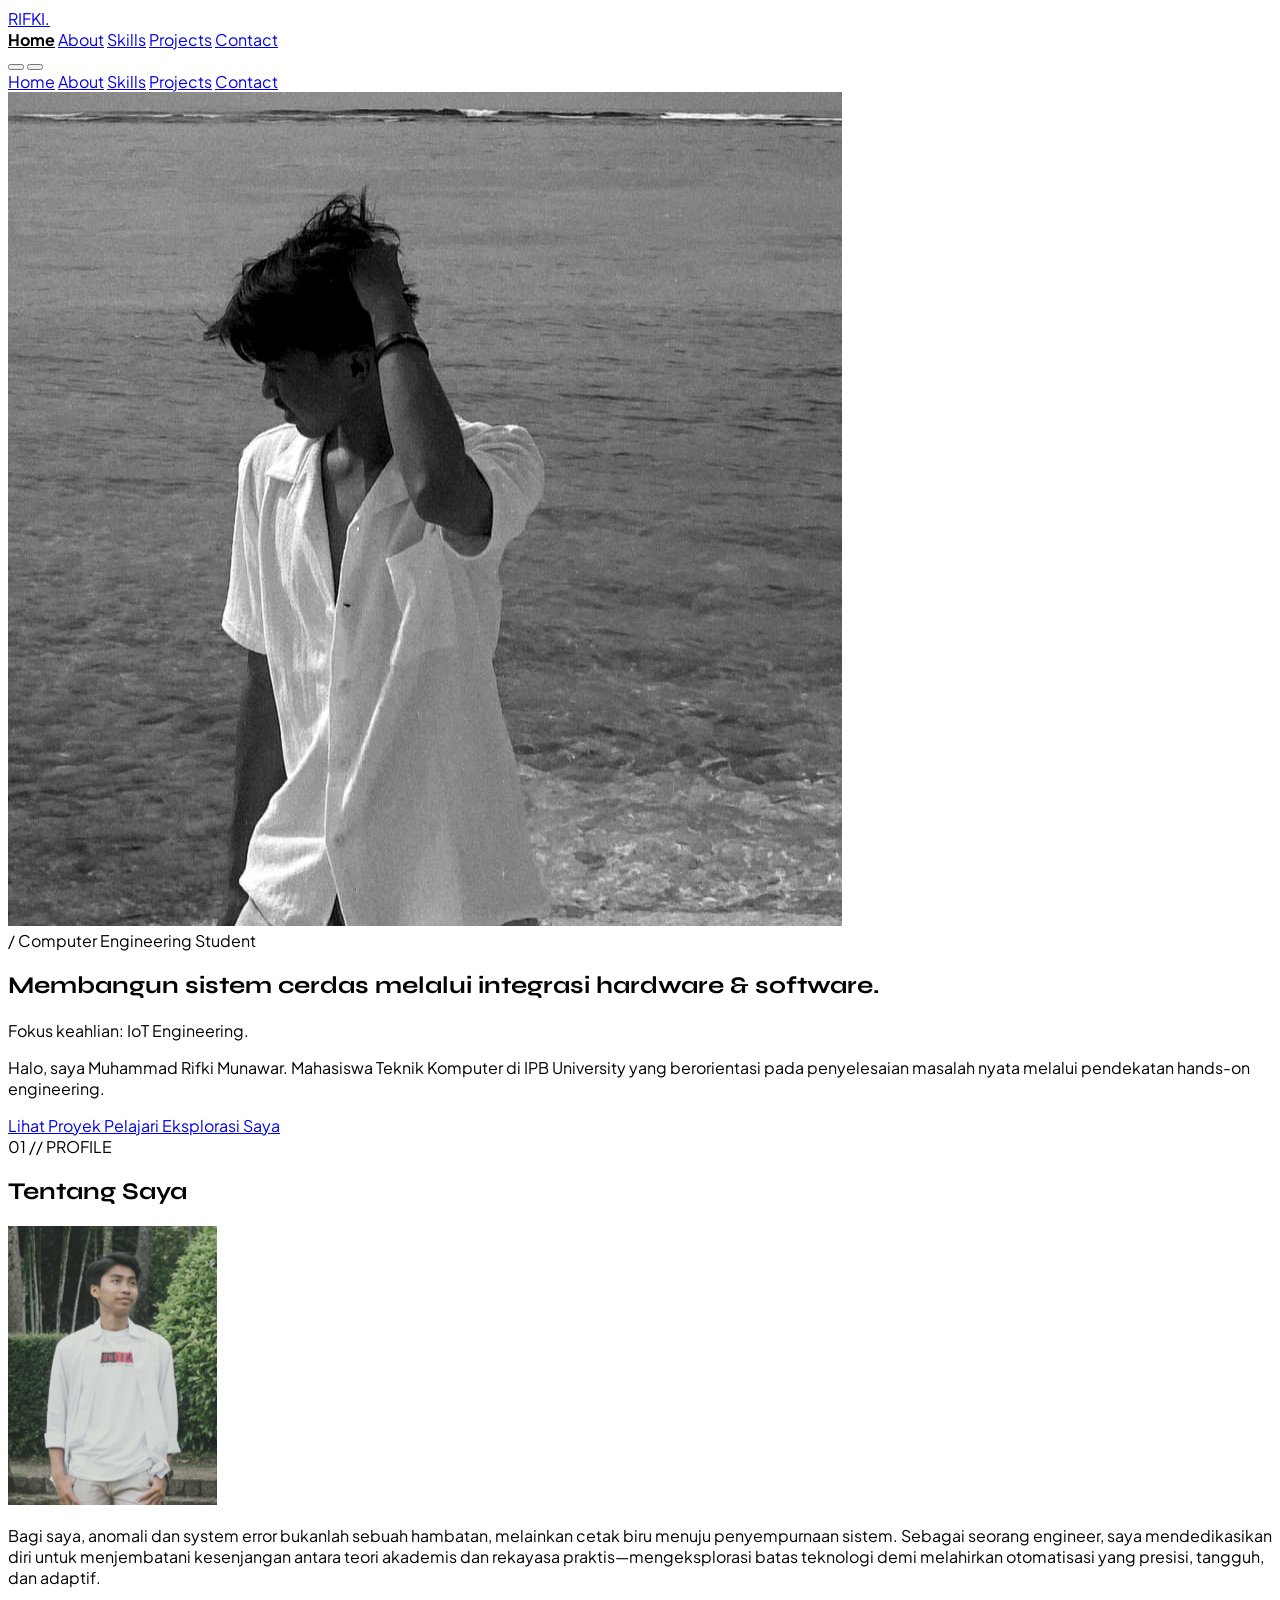
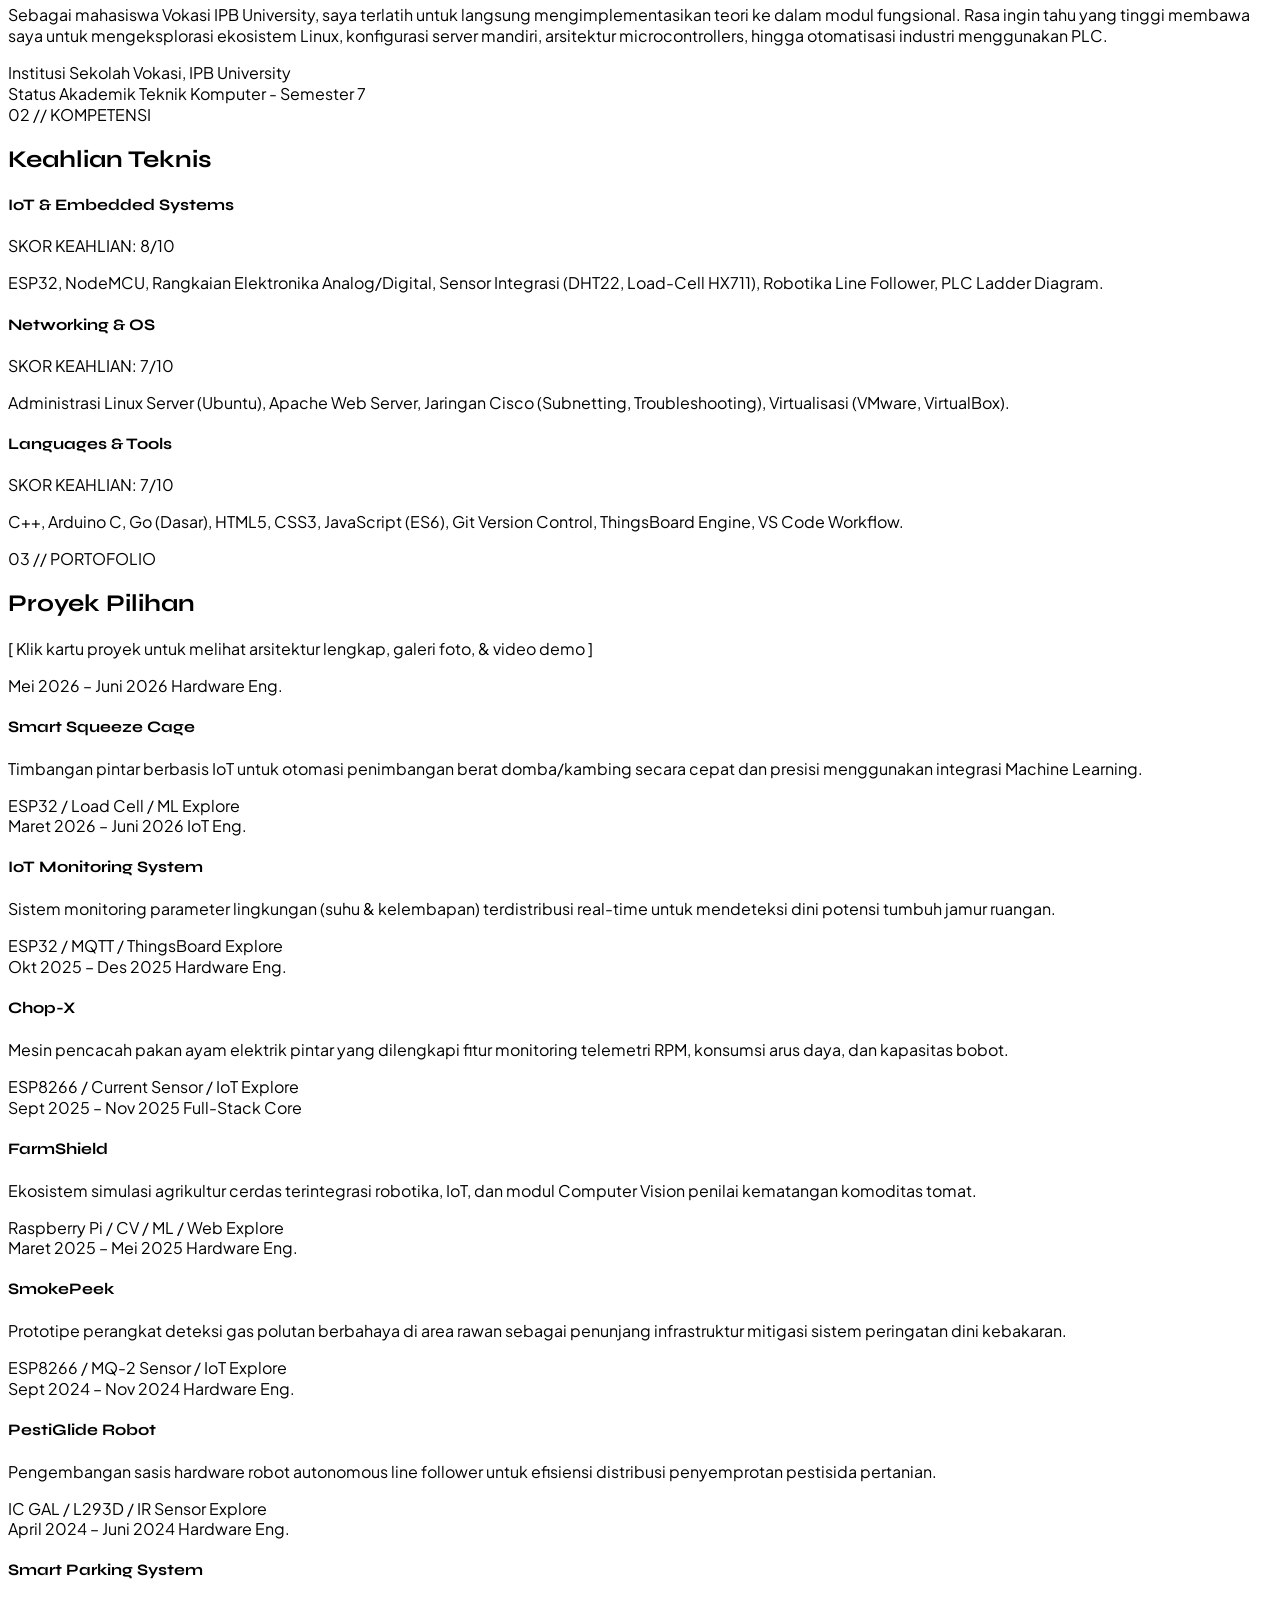
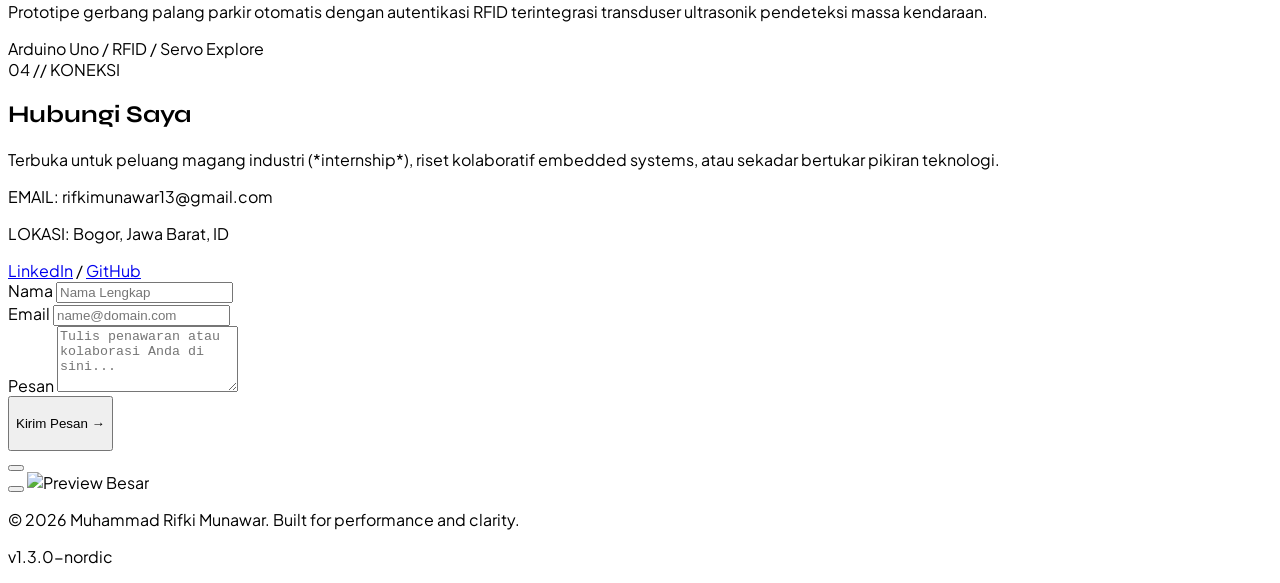
==== index.html @ bdd8b271 "index.html" ====
<!DOCTYPE html>
<html lang="id" class="scroll-smooth">
<head>
    <meta charset="UTF-8">
    <meta name="viewport" content="width=device-width, initial-scale=1.0">
    
    <title>Muhammad Rifki Munawar | Computer Engineering Portfolio</title>
    <meta name="description" content="Portofolio minimalis Muhammad Rifki Munawar, mahasiswa Teknik Komputer IPB University. Berfokus pada IoT, Embedded Systems, dan Software Engineering.">
    <meta name="keywords" content="Muhammad Rifki Munawar, Teknik Komputer, IPB University, IoT Engineer, Embedded Systems, Portofolio Minimalis">
    <meta name="author" content="Muhammad Rifki Munawar">

    <link rel="icon" type="image/png" href="data:image/svg+xml,<svg xmlns=%22http://www.w3.org/2000/svg%22 viewBox=%220 0 100 100%22><text y=%22.9em%22 font-size=%2290%22>⚡</text></svg>">

    <link rel="preconnect" href="https://fonts.googleapis.com">
    <link rel="preconnect" href="https://fonts.gstatic.com" crossorigin>
    <link href="https://fonts.googleapis.com/css2?family=Plus+Jakarta+Sans:wght@300;400;500;600;700&family=Syne:wght@700;800&display=swap" rel="stylesheet">
    <script src="https://unpkg.com/lucide@latest"></script>

    <script src="https://cdn.tailwindcss.com"></script>
    <script>
        tailwind.config = {
            darkMode: 'class',
            theme: {
                extend: {
                    fontFamily: {
                        sans: ['Plus Jakarta Sans', 'sans-serif'],
                        display: ['Syne', 'sans-serif'],
                    }
                }
            }
        }
    </script>
    
    <link rel="stylesheet" href="style.css">
</head>
<body class="bg-[#fcfbfa] text-zinc-900 dark:bg-[#09090b] dark:text-zinc-50 font-sans antialiased selection:bg-zinc-200 dark:selection:bg-zinc-800 transition-colors duration-500">

    <div id="scroll-progress" class="fixed top-0 left-0 h-[3px] bg-zinc-900 dark:bg-zinc-100 z-50 transition-all duration-100" style="width: 0%;"></div>

    <header id="main-nav" class="sticky top-0 w-full z-40 transition-all duration-300 border-b border-transparent">
        <div class="max-w-6xl mx-auto px-6 h-24 flex items-center justify-between">
            <a href="#home" class="font-display text-base font-extrabold tracking-tight text-zinc-900 dark:text-white">
                RIFKI<span class="text-zinc-400 dark:text-zinc-600">.</span>
            </a>

            <nav class="hidden md:flex items-center space-x-10" aria-label="Desktop Navigation">
                <a href="#home" class="nav-link text-[11px] font-medium tracking-[0.2em] uppercase opacity-50 hover:opacity-100 transition-opacity">Home</a>
                <a href="#about" class="nav-link text-[11px] font-medium tracking-[0.2em] uppercase opacity-50 hover:opacity-100 transition-opacity">About</a>
                <a href="#skills" class="nav-link text-[11px] font-medium tracking-[0.2em] uppercase opacity-50 hover:opacity-100 transition-opacity">Skills</a>
                <a href="#projects" class="nav-link text-[11px] font-medium tracking-[0.2em] uppercase opacity-50 hover:opacity-100 transition-opacity">Projects</a>
                <a href="#contact" class="nav-link text-[11px] font-medium tracking-[0.2em] uppercase opacity-50 hover:opacity-100 transition-opacity">Contact</a>
            </nav>

            <div class="flex items-center space-x-4">
                <button id="theme-toggle" class="p-2.5 rounded-full border border-zinc-200 dark:border-zinc-800 bg-white/50 dark:bg-zinc-900/50 text-zinc-500 hover:text-zinc-900 dark:text-zinc-400 dark:hover:text-white transition-colors" aria-label="Toggle theme mode">
                    <i data-lucide="sun" class="w-4 h-4 hidden dark:block"></i>
                    <i data-lucide="moon" class="w-4 h-4 block dark:hidden"></i>
                </button>
                <button id="menu-btn" class="p-2 md:hidden text-zinc-900 dark:text-white" aria-label="Open Mobile Menu">
                    <i data-lucide="menu" class="w-5 h-5 block" id="menu-icon"></i>
                    <i data-lucide="x" class="w-5 h-5 hidden" id="close-icon"></i>
                </button>
            </div>
        </div>

        <div id="mobile-menu" class="fixed inset-x-0 top-24 bg-[#fcfbfa]/98 dark:bg-[#09090b]/98 backdrop-blur-md hidden border-b border-zinc-200 dark:border-zinc-900 p-8 flex flex-col space-y-4 shadow-xl md:hidden opacity-0 -translate-y-4 transition-all duration-300">
            <a href="#home" class="mobile-nav-link text-xs font-semibold tracking-widest uppercase py-2 border-b border-zinc-100 dark:border-zinc-900">Home</a>
            <a href="#about" class="mobile-nav-link text-xs font-semibold tracking-widest uppercase py-2 border-b border-zinc-100 dark:border-zinc-900">About</a>
            <a href="#skills" class="mobile-nav-link text-xs font-semibold tracking-widest uppercase py-2 border-b border-zinc-100 dark:border-zinc-900">Skills</a>
            <a href="#projects" class="mobile-nav-link text-xs font-semibold tracking-widest uppercase py-2 border-b border-zinc-100 dark:border-zinc-900">Projects</a>
            <a href="#contact" class="mobile-nav-link text-xs font-semibold tracking-widest uppercase py-2">Contact</a>
        </div>
    </header>

    <section id="home" class="relative min-h-screen flex items-center max-w-full overflow-hidden bg-zinc-900">
        
        <div class="absolute inset-0 z-0">
            <img src="images/profile-1.jpeg" alt="Muhammad Rifki Munawar Background" class="w-full h-full object-cover object-center filter grayscale contrast-115">
            <div class="absolute inset-0 bg-gradient-to-b from-black/60 via-zinc-950/80 to-[#fcfbfa] dark:to-[#09090b]"></div>
        </div>

        <div class="max-w-6xl mx-auto w-full px-6 py-24 relative z-10 grid grid-cols-1 lg:grid-cols-12 gap-8 items-center">
            <div class="lg:col-span-8 space-y-8 text-white">
                <span class="text-[10px] font-semibold tracking-[0.3em] text-zinc-400 uppercase block">/ Computer Engineering Student</span>
                
                <h1 class="text-4xl sm:text-6xl font-display font-extrabold tracking-tight text-white leading-[1.05]">
                    Membangun sistem cerdas melalui integrasi <span class="font-light italic text-zinc-300">hardware</span> & <span class="font-light italic text-zinc-300">software</span>.
                </h1>

                <div class="inline-flex items-center gap-2 bg-white/10 border border-white/10 px-4 py-2 rounded-full text-xs font-medium text-zinc-300 backdrop-blur-sm">
                    <span class="w-2 h-2 rounded-full bg-emerald-400 animate-pulse"></span>
                    Fokus keahlian: <span id="typing-text" class="font-bold text-white ml-1">Embedded Systems & IoT</span>
                </div>

                <p class="text-zinc-300 max-w-xl text-sm sm:text-base leading-relaxed font-light">
                    Halo, saya <span class="font-semibold text-white">Muhammad Rifki Munawar</span>. Mahasiswa Teknik Komputer di IPB University yang berorientasi pada penyelesaian masalah nyata melalui pendekatan <span class="italic">hands-on engineering</span>.
                </p>

                <div class="flex flex-wrap items-center gap-6 pt-4">
                    <a href="#projects" class="group flex items-center gap-3 text-xs font-bold tracking-widest uppercase bg-white text-zinc-950 px-6 py-4 rounded-xl hover:bg-zinc-200 transition-all shadow-lg">
                        Lihat Proyek
                        <i data-lucide="arrow-up-right" class="w-4 h-4 transition-transform group-hover:translate-x-0.5 group-hover:-translate-y-0.5"></i>
                    </a>
                    <a href="#about" class="text-xs font-bold tracking-widest uppercase border-b border-white/30 pb-1 hover:border-white text-zinc-300 hover:text-white transition-colors">
                        Pelajari Eksplorasi Saya
                    </a>
                </div>
            </div>
        </div>
    </section>

    <section id="about" class="py-32 max-w-6xl mx-auto px-6 border-t border-zinc-200/60 dark:border-zinc-900">
        <div class="grid grid-cols-1 lg:grid-cols-12 gap-12 items-center">
            
            <div class="lg:col-span-5 space-y-6 fade-in">
                <div>
                    <span class="text-[10px] font-mono tracking-[0.3em] text-zinc-400 dark:text-zinc-500 block mb-3">01 // PROFILE</span>
                    <h2 class="text-3xl font-display font-bold tracking-tight text-zinc-900 dark:text-white">Tentang Saya</h2>
                </div>
                
                <div class="w-full h-[380px] rounded-2xl overflow-hidden border border-zinc-200 dark:border-zinc-800 bg-zinc-50 dark:bg-zinc-900 shadow-sm group">
                    <img src="images/profile.png" alt="Muhammad Rifki Munawar - Foto Jelas" class="w-full h-full object-cover object-top contrast-105 transition-all duration-700 ease-out">
            </div>
            
            <div class="lg:col-span-7 flex flex-col space-y-6 text-sm sm:text-base font-light text-zinc-600 dark:text-zinc-400 leading-relaxed fade-in">
                <p>
                    Bagi saya, anomali dan system error bukanlah sebuah hambatan, melainkan cetak biru menuju penyempurnaan sistem. Sebagai seorang engineer, saya mendedikasikan diri untuk menjembatani kesenjangan antara teori akademis dan rekayasa praktis—mengeksplorasi batas teknologi demi melahirkan otomatisasi yang presisi, tangguh, dan adaptif.
                </p>
                <p>
                    Sebagai mahasiswa Vokasi IPB University, saya terlatih untuk langsung mengimplementasikan teori ke dalam modul fungsional. Rasa ingin tahu yang tinggi membawa saya untuk mengeksplorasi ekosistem Linux, konfigurasi server mandiri, arsitektur microcontrollers, hingga otomatisasi industri menggunakan PLC.
                </p>
                
                <div class="grid grid-cols-1 sm:grid-cols-2 gap-4 pt-6 border-t border-zinc-200 dark:border-zinc-900 font-normal">
                    <div class="p-4 rounded-xl bg-zinc-50 dark:bg-zinc-900/30 border border-zinc-200/40 dark:border-zinc-800/40">
                        <span class="block text-[10px] uppercase tracking-widest text-zinc-400 mb-1 font-mono">Institusi</span>
                        <span class="text-zinc-900 dark:text-zinc-100 text-xs sm:text-sm font-semibold">Sekolah Vokasi, IPB University</span>
                    </div>
                    <div class="p-4 rounded-xl bg-zinc-50 dark:bg-zinc-900/30 border border-zinc-200/40 dark:border-zinc-800/40">
                        <span class="block text-[10px] uppercase tracking-widest text-zinc-400 mb-1 font-mono">Status Akademik</span>
                        <span class="text-zinc-900 dark:text-zinc-100 text-xs sm:text-sm font-semibold">Teknik Komputer - Semester 7</span>
                    </div>
                </div>
            </div>

        </div>
    </section>

    <section id="skills" class="py-32 max-w-6xl mx-auto px-6 border-t border-zinc-200/60 dark:border-zinc-900">
        <div class="mb-20 fade-in">
            <span class="text-[10px] font-mono tracking-[0.3em] text-zinc-400 dark:text-zinc-500 block mb-3">02 // KOMPETENSI</span>
            <h2 class="text-3xl font-display font-bold tracking-tight text-zinc-900 dark:text-white">Keahlian Teknis</h2>
        </div>

        <div class="grid grid-cols-1 md:grid-cols-3 gap-8 text-sm font-light fade-in">
            <div class="p-8 bg-zinc-50 dark:bg-zinc-900/20 border border-zinc-200/80 dark:border-zinc-900 rounded-2xl relative group hover:border-zinc-900 dark:hover:border-zinc-100 transition-colors duration-300">
                <div class="w-8 h-8 rounded-lg bg-zinc-900 dark:bg-white text-white dark:text-zinc-950 flex items-center justify-center mb-6 shadow-sm">
                    <i data-lucide="cpu" class="w-4 h-4"></i>
                </div>
                <h4 class="font-bold text-zinc-900 dark:text-white text-sm uppercase tracking-wider mb-3">IoT & Embedded Systems</h4>
                <div class="text-[10px] font-mono text-zinc-400 mb-4">SKOR KEAHLIAN: 8/10</div>
                <p class="text-zinc-500 dark:text-zinc-400 text-xs leading-relaxed">ESP32, NodeMCU, Rangkaian Elektronika Analog/Digital, Sensor Integrasi (DHT22, Load-Cell HX711), Robotika Line Follower, PLC Ladder Diagram.</p>
            </div>
            <div class="p-8 bg-zinc-50 dark:bg-zinc-900/20 border border-zinc-200/80 dark:border-zinc-900 rounded-2xl relative group hover:border-zinc-900 dark:hover:border-zinc-100 transition-colors duration-300">
                <div class="w-8 h-8 rounded-lg bg-zinc-900 dark:bg-white text-white dark:text-zinc-950 flex items-center justify-center mb-6 shadow-sm">
                    <i data-lucide="network" class="w-4 h-4"></i>
                </div>
                <h4 class="font-bold text-zinc-900 dark:text-white text-sm uppercase tracking-wider mb-3">Networking & OS</h4>
                <div class="text-[10px] font-mono text-zinc-400 mb-4">SKOR KEAHLIAN: 7/10</div>
                <p class="text-zinc-500 dark:text-zinc-400 text-xs leading-relaxed">Administrasi Linux Server (Ubuntu), Apache Web Server, Jaringan Cisco (Subnetting, Troubleshooting), Virtualisasi (VMware, VirtualBox).</p>
            </div>
            <div class="p-8 bg-zinc-50 dark:bg-zinc-900/20 border border-zinc-200/80 dark:border-zinc-900 rounded-2xl relative group hover:border-zinc-900 dark:hover:border-zinc-100 transition-colors duration-300">
                <div class="w-8 h-8 rounded-lg bg-zinc-900 dark:bg-white text-white dark:text-zinc-950 flex items-center justify-center mb-6 shadow-sm">
                    <i data-lucide="code-2" class="w-4 h-4"></i>
                </div>
                <h4 class="font-bold text-zinc-900 dark:text-white text-sm uppercase tracking-wider mb-3">Languages & Tools</h4>
                <div class="text-[10px] font-mono text-zinc-400 mb-4">SKOR KEAHLIAN: 7/10</div>
                <p class="text-zinc-500 dark:text-zinc-400 text-xs leading-relaxed">C++, Arduino C, Go (Dasar), HTML5, CSS3, JavaScript (ES6), Git Version Control, ThingsBoard Engine, VS Code Workflow.</p>
            </div>
        </div>
    </section>

    <section id="projects" class="py-32 max-w-6xl mx-auto px-6 border-t border-zinc-200/60 dark:border-zinc-900">
        <div class="flex flex-col md:flex-row md:items-end justify-between mb-16 fade-in gap-4">
            <div>
                <span class="text-[10px] font-mono tracking-[0.3em] text-zinc-400 dark:text-zinc-500 block mb-3">03 // PORTOFOLIO</span>
                <h2 class="text-3xl font-display font-bold tracking-tight text-zinc-900 dark:text-white">Proyek Pilihan</h2>
            </div>
            <p class="text-xs text-zinc-400 font-mono max-w-xs md:text-right">[ Klik kartu proyek untuk melihat arsitektur lengkap, galeri foto, & video demo ]</p>
        </div>

        <div class="grid grid-cols-1 md:grid-cols-2 lg:grid-cols-3 gap-6">
            
            <div class="project-card border border-zinc-200/80 dark:border-zinc-900 p-7 bg-white dark:bg-zinc-900/20 cursor-pointer rounded-2xl transition-all duration-300 flex flex-col justify-between h-80 fade-in" 
                 data-project="smart-squeeze">
                <div>
                    <div class="flex items-center justify-between text-[10px] font-mono text-zinc-400 tracking-wider">
                        <span>Mei 2026 – Juni 2026</span>
                        <span class="bg-zinc-100 dark:bg-zinc-800 text-zinc-600 dark:text-zinc-300 px-2 py-0.5 rounded">Hardware Eng.</span>
                    </div>
                    <h4 class="text-xl font-display font-bold text-zinc-900 dark:text-white mt-4 group-hover:text-zinc-500">Smart Squeeze Cage</h4>
                    <p class="text-xs font-light text-zinc-500 dark:text-zinc-400 mt-3 line-clamp-3 leading-relaxed">
                        Timbangan pintar berbasis IoT untuk otomasi penimbangan berat domba/kambing secara cepat dan presisi menggunakan integrasi Machine Learning.
                    </p>
                </div>
                <div class="flex items-center justify-between pt-4 border-t border-zinc-100 dark:border-zinc-900 text-[11px]">
                    <span class="text-zinc-400 font-mono truncate mr-2">ESP32 / Load Cell / ML</span>
                    <span class="text-zinc-900 dark:text-white font-bold inline-flex items-center gap-1 flex-shrink-0">Explore <i data-lucide="arrow-right" class="w-3 h-3"></i></span>
                </div>
            </div>

            <div class="project-card border border-zinc-200/80 dark:border-zinc-900 p-7 bg-white dark:bg-zinc-900/20 cursor-pointer rounded-2xl transition-all duration-300 flex flex-col justify-between h-80 fade-in" 
                 data-project="iot-monitoring">
                <div>
                    <div class="flex items-center justify-between text-[10px] font-mono text-zinc-400 tracking-wider">
                        <span>Maret 2026 – Juni 2026</span>
                        <span class="bg-zinc-100 dark:bg-zinc-800 text-zinc-600 dark:text-zinc-300 px-2 py-0.5 rounded">IoT Eng.</span>
                    </div>
                    <h4 class="text-xl font-display font-bold text-zinc-900 dark:text-white mt-4">IoT Monitoring System</h4>
                    <p class="text-xs font-light text-zinc-500 dark:text-zinc-400 mt-3 line-clamp-3 leading-relaxed">
                        Sistem monitoring parameter lingkungan (suhu & kelembapan) terdistribusi real-time untuk mendeteksi dini potensi tumbuh jamur ruangan.
                    </p>
                </div>
                <div class="flex items-center justify-between pt-4 border-t border-zinc-100 dark:border-zinc-900 text-[11px]">
                    <span class="text-zinc-400 font-mono truncate mr-2">ESP32 / MQTT / ThingsBoard</span>
                    <span class="text-zinc-900 dark:text-white font-bold inline-flex items-center gap-1 flex-shrink-0">Explore <i data-lucide="arrow-right" class="w-3 h-3"></i></span>
                </div>
            </div>

            <div class="project-card border border-zinc-200/80 dark:border-zinc-900 p-7 bg-white dark:bg-zinc-900/20 cursor-pointer rounded-2xl transition-all duration-300 flex flex-col justify-between h-80 fade-in" 
                 data-project="chop-x">
                <div>
                    <div class="flex items-center justify-between text-[10px] font-mono text-zinc-400 tracking-wider">
                        <span>Okt 2025 – Des 2025</span>
                        <span class="bg-zinc-100 dark:bg-zinc-800 text-zinc-600 dark:text-zinc-300 px-2 py-0.5 rounded">Hardware Eng.</span>
                    </div>
                    <h4 class="text-xl font-display font-bold text-zinc-900 dark:text-white mt-4">Chop-X</h4>
                    <p class="text-xs font-light text-zinc-500 dark:text-zinc-400 mt-3 line-clamp-3 leading-relaxed">
                        Mesin pencacah pakan ayam elektrik pintar yang dilengkapi fitur monitoring telemetri RPM, konsumsi arus daya, dan kapasitas bobot.
                    </p>
                </div>
                <div class="flex items-center justify-between pt-4 border-t border-zinc-100 dark:border-zinc-900 text-[11px]">
                    <span class="text-zinc-400 font-mono truncate mr-2">ESP8266 / Current Sensor / IoT</span>
                    <span class="text-zinc-900 dark:text-white font-bold inline-flex items-center gap-1 flex-shrink-0">Explore <i data-lucide="arrow-right" class="w-3 h-3"></i></span>
                </div>
            </div>

            <div class="project-card border border-zinc-200/80 dark:border-zinc-900 p-7 bg-white dark:bg-zinc-900/20 cursor-pointer rounded-2xl transition-all duration-300 flex flex-col justify-between h-80 fade-in" 
                 data-project="farmshield">
                <div>
                    <div class="flex items-center justify-between text-[10px] font-mono text-zinc-400 tracking-wider">
                        <span>Sept 2025 – Nov 2025</span>
                        <span class="bg-zinc-100 dark:bg-zinc-800 text-zinc-600 dark:text-zinc-300 px-2 py-0.5 rounded">Full-Stack Core</span>
                    </div>
                    <h4 class="text-xl font-display font-bold text-zinc-900 dark:text-white mt-4">FarmShield</h4>
                    <p class="text-xs font-light text-zinc-500 dark:text-zinc-400 mt-3 line-clamp-3 leading-relaxed">
                        Ekosistem simulasi agrikultur cerdas terintegrasi robotika, IoT, dan modul Computer Vision penilai kematangan komoditas tomat.
                    </p>
                </div>
                <div class="flex items-center justify-between pt-4 border-t border-zinc-100 dark:border-zinc-900 text-[11px]">
                    <span class="text-zinc-400 font-mono truncate mr-2">Raspberry Pi / CV / ML / Web</span>
                    <span class="text-zinc-900 dark:text-white font-bold inline-flex items-center gap-1 flex-shrink-0">Explore <i data-lucide="arrow-right" class="w-3 h-3"></i></span>
                </div>
            </div>

            <div class="project-card border border-zinc-200/80 dark:border-zinc-900 p-7 bg-white dark:bg-zinc-900/20 cursor-pointer rounded-2xl transition-all duration-300 flex flex-col justify-between h-80 fade-in" 
                 data-project="smokepeek">
                <div>
                    <div class="flex items-center justify-between text-[10px] font-mono text-zinc-400 tracking-wider">
                        <span>Maret 2025 – Mei 2025</span>
                        <span class="bg-zinc-100 dark:bg-zinc-800 text-zinc-600 dark:text-zinc-300 px-2 py-0.5 rounded">Hardware Eng.</span>
                    </div>
                    <h4 class="text-xl font-display font-bold text-zinc-900 dark:text-white mt-4">SmokePeek</h4>
                    <p class="text-xs font-light text-zinc-500 dark:text-zinc-400 mt-3 line-clamp-3 leading-relaxed">
                        Prototipe perangkat deteksi gas polutan berbahaya di area rawan sebagai penunjang infrastruktur mitigasi sistem peringatan dini kebakaran.
                    </p>
                </div>
                <div class="flex items-center justify-between pt-4 border-t border-zinc-100 dark:border-zinc-900 text-[11px]">
                    <span class="text-zinc-400 font-mono truncate mr-2">ESP8266 / MQ-2 Sensor / IoT</span>
                    <span class="text-zinc-900 dark:text-white font-bold inline-flex items-center gap-1 flex-shrink-0">Explore <i data-lucide="arrow-right" class="w-3 h-3"></i></span>
                </div>
            </div>

            <div class="project-card border border-zinc-200/80 dark:border-zinc-900 p-7 bg-white dark:bg-zinc-900/20 cursor-pointer rounded-2xl transition-all duration-300 flex flex-col justify-between h-80 fade-in" 
                 data-project="pestiglide">
                <div>
                    <div class="flex items-center justify-between text-[10px] font-mono text-zinc-400 tracking-wider">
                        <span>Sept 2024 – Nov 2024</span>
                        <span class="bg-zinc-100 dark:bg-zinc-800 text-zinc-600 dark:text-zinc-300 px-2 py-0.5 rounded">Hardware Eng.</span>
                    </div>
                    <h4 class="text-xl font-display font-bold text-zinc-900 dark:text-white mt-4">PestiGlide Robot</h4>
                    <p class="text-xs font-light text-zinc-500 dark:text-zinc-400 mt-3 line-clamp-3 leading-relaxed">
                        Pengembangan sasis hardware robot autonomous line follower untuk efisiensi distribusi penyemprotan pestisida pertanian.
                    </p>
                </div>
                <div class="flex items-center justify-between pt-4 border-t border-zinc-100 dark:border-zinc-900 text-[11px]">
                    <span class="text-zinc-400 font-mono truncate mr-2">IC GAL / L293D / IR Sensor</span>
                    <span class="text-zinc-900 dark:text-white font-bold inline-flex items-center gap-1 flex-shrink-0">Explore <i data-lucide="arrow-right" class="w-3 h-3"></i></span>
                </div>
            </div>

            <div class="project-card border border-zinc-200/80 dark:border-zinc-900 p-7 bg-white dark:bg-zinc-900/20 cursor-pointer rounded-2xl transition-all duration-300 flex flex-col justify-between h-80 fade-in" 
                 data-project="smart-parking">
                <div>
                    <div class="flex items-center justify-between text-[10px] font-mono text-zinc-400 tracking-wider">
                        <span>April 2024 – Juni 2024</span>
                        <span class="bg-zinc-100 dark:bg-zinc-800 text-zinc-600 dark:text-zinc-300 px-2 py-0.5 rounded">Hardware Eng.</span>
                    </div>
                    <h4 class="text-xl font-display font-bold text-zinc-900 dark:text-white mt-4">Smart Parking System</h4>
                    <p class="text-xs font-light text-zinc-500 dark:text-zinc-400 mt-3 line-clamp-3 leading-relaxed">
                        Prototipe gerbang palang parkir otomatis dengan autentikasi RFID terintegrasi transduser ultrasonik pendeteksi massa kendaraan.
                    </p>
                </div>
                <div class="flex items-center justify-between pt-4 border-t border-zinc-100 dark:border-zinc-900 text-[11px]">
                    <span class="text-zinc-400 font-mono truncate mr-2">Arduino Uno / RFID / Servo</span>
                    <span class="text-zinc-900 dark:text-white font-bold inline-flex items-center gap-1 flex-shrink-0">Explore <i data-lucide="arrow-right" class="w-3 h-3"></i></span>
                </div>
            </div>

        </div>
    </section>

    <section id="contact" class="py-32 max-w-6xl mx-auto px-6 border-t border-zinc-200/60 dark:border-zinc-900">
        <div class="grid grid-cols-1 lg:grid-cols-12 gap-12">
            <div class="lg:col-span-5 space-y-6 fade-in">
                <span class="text-[10px] font-mono tracking-[0.3em] text-zinc-400 dark:text-zinc-500 block">04 // KONEKSI</span>
                <h2 class="text-3xl font-display font-bold tracking-tight text-zinc-900 dark:text-white">Hubungi Saya</h2>
                <p class="text-sm font-light text-zinc-500 dark:text-zinc-400 max-w-sm leading-relaxed">
                    Terbuka untuk peluang magang industri (*internship*), riset kolaboratif embedded systems, atau sekadar bertukar pikiran teknologi.
                </p>
                
                <div class="pt-4 space-y-3 text-xs font-mono text-zinc-600 dark:text-zinc-400">
                    <p class="flex items-center gap-2"><i data-lucide="mail" class="w-3.5 h-3.5"></i> EMAIL: <span class="text-zinc-900 dark:text-white font-sans font-medium ml-1">rifkimunawar13@gmail.com</span></p>
                    <p class="flex items-center gap-2"><i data-lucide="map-pin" class="w-3.5 h-3.5"></i> LOKASI: <span class="text-zinc-900 dark:text-white font-sans font-medium ml-1">Bogor, Jawa Barat, ID</span></p>
                </div>

                <div class="flex items-center space-x-6 pt-4">
                    <a href="#" class="text-zinc-400 hover:text-zinc-950 dark:hover:text-white text-xs uppercase tracking-widest font-mono font-bold">LinkedIn</a>
                    <span class="text-zinc-200 dark:text-zinc-800 font-light">/</span>
                    <a href="#" class="text-zinc-400 hover:text-zinc-950 dark:hover:text-white text-xs uppercase tracking-widest font-mono font-bold">GitHub</a>
                </div>
            </div>

            <div class="lg:col-span-7 bg-zinc-50 dark:bg-zinc-900/10 border border-zinc-200/80 dark:border-zinc-900 p-8 rounded-2xl fade-in">
                <form id="contact-form" class="space-y-6">
                    <div class="grid grid-cols-1 sm:grid-cols-2 gap-6">
                        <div class="space-y-2">
                            <label class="text-[10px] uppercase font-bold tracking-wider text-zinc-400 font-mono">Nama</label>
                            <input type="text" id="form-name" required placeholder="Nama Lengkap" class="w-full bg-white dark:bg-[#0d0d11] border border-zinc-200 dark:border-zinc-800 rounded-xl px-4 py-3.5 text-xs focus:outline-none focus:border-zinc-900 dark:focus:border-zinc-100 text-zinc-900 dark:text-white transition-colors">
                        </div>
                        <div class="space-y-2">
                            <label class="text-[10px] uppercase font-bold tracking-wider text-zinc-400 font-mono">Email</label>
                            <input type="email" id="form-email" required placeholder="name@domain.com" class="w-full bg-white dark:bg-[#0d0d11] border border-zinc-200 dark:border-zinc-800 rounded-xl px-4 py-3.5 text-xs focus:outline-none focus:border-zinc-900 dark:focus:border-zinc-100 text-zinc-900 dark:text-white transition-colors">
                        </div>
                    </div>
                    <div class="space-y-2">
                        <label class="text-[10px] uppercase font-bold tracking-wider text-zinc-400 font-mono">Pesan</label>
                        <textarea id="form-message" rows="4" required placeholder="Tulis penawaran atau kolaborasi Anda di sini..." class="w-full bg-white dark:bg-[#0d0d11] border border-zinc-200 dark:border-zinc-800 rounded-xl px-4 py-3.5 text-xs focus:outline-none focus:border-zinc-900 dark:focus:border-zinc-100 text-zinc-900 dark:text-white resize-none transition-colors"></textarea>
                    </div>
                    <button type="submit" class="w-full bg-zinc-900 dark:bg-white hover:bg-zinc-800 dark:hover:bg-zinc-100 text-white dark:text-zinc-950 font-bold tracking-widest text-xs uppercase py-4.5 rounded-xl transition-colors shadow-md">
                        Kirim Pesan &rarr;
                    </button>
                </form>
            </div>
        </div>
    </section>

<div id="project-modal" class="fixed inset-0 z-50 bg-zinc-950/60 backdrop-blur-md hidden items-center justify-center p-4 opacity-0 transition-all duration-300" role="dialog" aria-modal="true">
        <div class="bg-white dark:bg-[#0e0e12] border border-zinc-200/80 dark:border-zinc-800 max-w-4xl w-full max-h-[90vh] overflow-y-auto rounded-2xl shadow-2xl p-6 sm:p-10 relative transform scale-95 transition-all duration-300" id="modal-content">
            
            <button id="close-modal" class="absolute top-5 right-5 p-2 rounded-full bg-zinc-100 dark:bg-zinc-800 text-zinc-400 hover:text-zinc-900 dark:hover:text-white transition-colors" aria-label="Close modal">
                <i data-lucide="x" class="w-4 h-4"></i>
            </button>

            <div id="modal-body" class="space-y-8">
                </div>
        </div>
    </div>
    <div id="lightbox" class="fixed inset-0 z-50 bg-black/98 hidden items-center justify-center p-4 opacity-0 transition-all duration-300 cursor-zoom-out" role="dialog" aria-modal="true">
        <button id="close-lightbox" class="absolute top-6 right-6 text-white/70 hover:text-white p-2" aria-label="Close preview">
            <i data-lucide="x" class="w-6 h-6"></i>
        </button>
        <img id="lightbox-img" src="" alt="Preview Besar" class="max-w-full max-h-[88vh] object-contain rounded-lg transform scale-95 transition-all duration-300">
    </div>

    <footer class="border-t border-zinc-200 dark:border-zinc-900 bg-white dark:bg-[#07070a] py-14 text-xs font-light tracking-wide text-zinc-400 text-center">
        <div class="max-w-6xl mx-auto px-6 flex flex-col sm:flex-row items-center justify-between gap-4">
            <p>&copy; 2026 Muhammad Rifki Munawar. Built for performance and clarity.</p>
            <p class="font-mono text-[10px] bg-zinc-100 dark:bg-zinc-900 text-zinc-500 px-2 py-1 rounded">v1.3.0-nordic</p>
        </div>
    </footer>

    <script src="script.js"></script>
</body>
</html>
---- style.css ----
/* ==========================================================================
   NORDIC NEO-BRUTALISME PREMIUM STYLING SPECIFICATION 
   ========================================================================== */

:root {
    --nav-blur-bg: rgba(252, 251, 250, 0.85);
}

.dark {
    --nav-blur-bg: rgba(9, 9, 11, 0.85);
}

/* Glassmorphism tipis pada Navigasi */
.nav-scrolled {
    background-color: var(--nav-blur-bg);
    border-color: rgba(228, 228, 231, 0.6);
    backdrop-filter: blur(12px);
    -webkit-backdrop-filter: blur(12px);
    padding-top: 0.25rem;
    padding-bottom: 0.25rem;
}
.dark .nav-scrolled {
    border-color: rgba(39, 39, 42, 0.6);
}

/* Transisi seimbang antar section */
#home {
    background-attachment: fixed; /* Membuat efek parallax halus saat di-scroll */
}

#about {
    position: relative;
    z-index: 20; /* Memastikan section About menutup background foto di atasnya dengan sempurna */
}

/* Nav Link Tracking State */
.nav-link.active-section {
    opacity: 1 !important;
    font-weight: 700;
    color: #000;
}
.dark .nav-link.active-section {
    color: #fff;
}

/* Premium Fine Entry Animations */
.fade-in {
    opacity: 0;
    transform: translateY(20px);
    transition: opacity 0.8s cubic-bezier(0.16, 1, 0.3, 1), transform 0.8s cubic-bezier(0.16, 1, 0.3, 1);
    will-change: transform, opacity;
}
.fade-in.visible {
    opacity: 1;
    transform: translateY(0);
}

/* Efek Hover Angkat Kartu (Premium Card Physics) */
.project-card {
    will-change: transform, box-shadow;
}
.project-card:hover {
    transform: translateY(-4px);
    box-shadow: 0 12px 30px -10px rgba(0, 0, 0, 0.04);
    border-color: #18181b;
}
.dark .project-card:hover {
    box-shadow: 0 12px 30px -10px rgba(0, 0, 0, 0.5);
    border-color: #f4f4f5;
}

/* Custom Minimalist Gallery Grids di Modal */
.modal-gallery-grid img {
    transition: transform 0.4s cubic-bezier(0.16, 1, 0.3, 1), filter 0.3s ease;
}
.modal-gallery-grid img:hover {
    transform: scale(1.03);
}

/* Scrollbar minimalis ala Web Agensi Eropa */
::-webkit-scrollbar {
    width: 6px;
}
::-webkit-scrollbar-track {
    background: transparent;
}
::-webkit-scrollbar-thumb {
    background: #e4e4e7;
    border-radius: 99px;
}
.dark ::-webkit-scrollbar-thumb {
    background: #27272a;
}
::-webkit-scrollbar-thumb:hover {
    background: #a1a1aa;
}

/* Padding tombol kirim form */
.py-4\.5 {
    padding-top: 1.125rem;
    padding-bottom: 1.125rem;
}

/* Custom Typography Reset & Core Adjustments */
body {
    font-family: 'Plus Jakarta Sans', sans-serif;
}

h1, h2, h3, h4 {
    font-family: 'Syne', sans-serif;
}

/* Mempertahankan efek hitam putih pekat khusus background home */
.contrast-115 {
    filter: grayscale(1) contrast(1.15) !important;
}
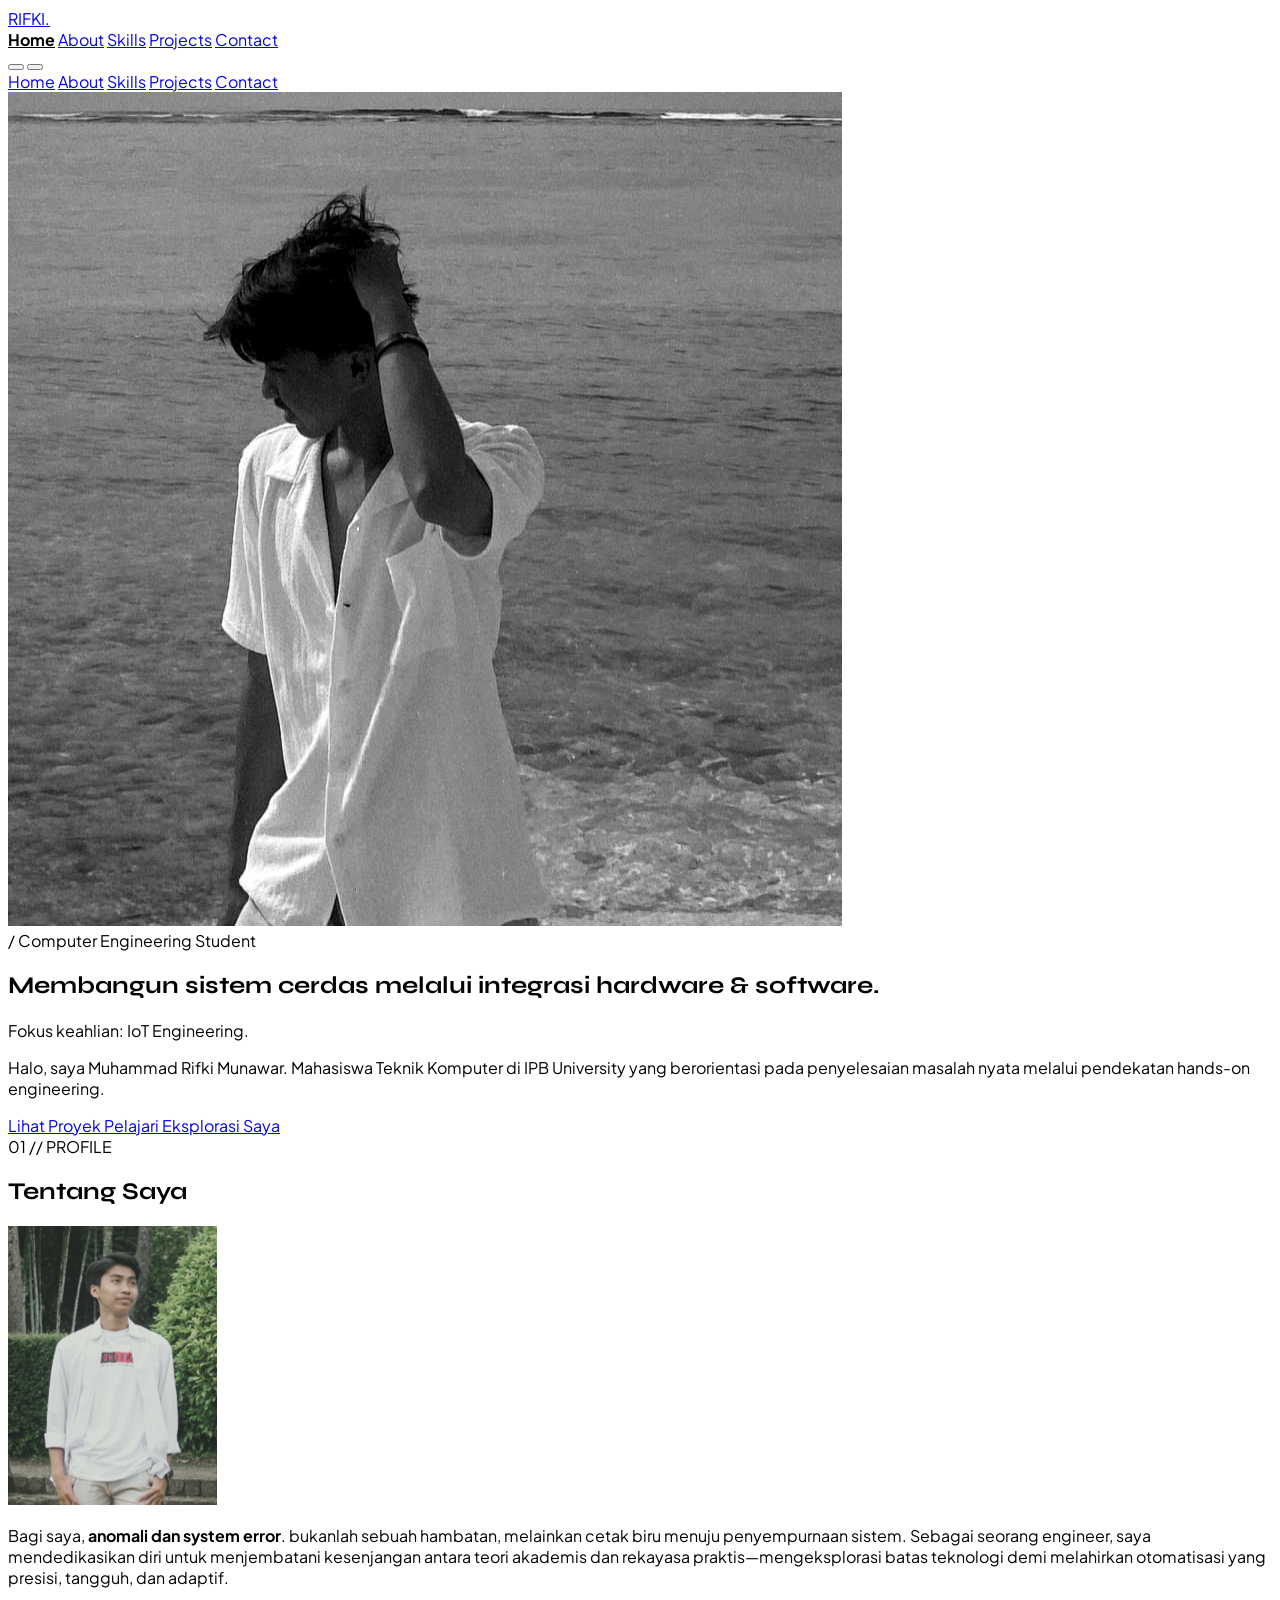
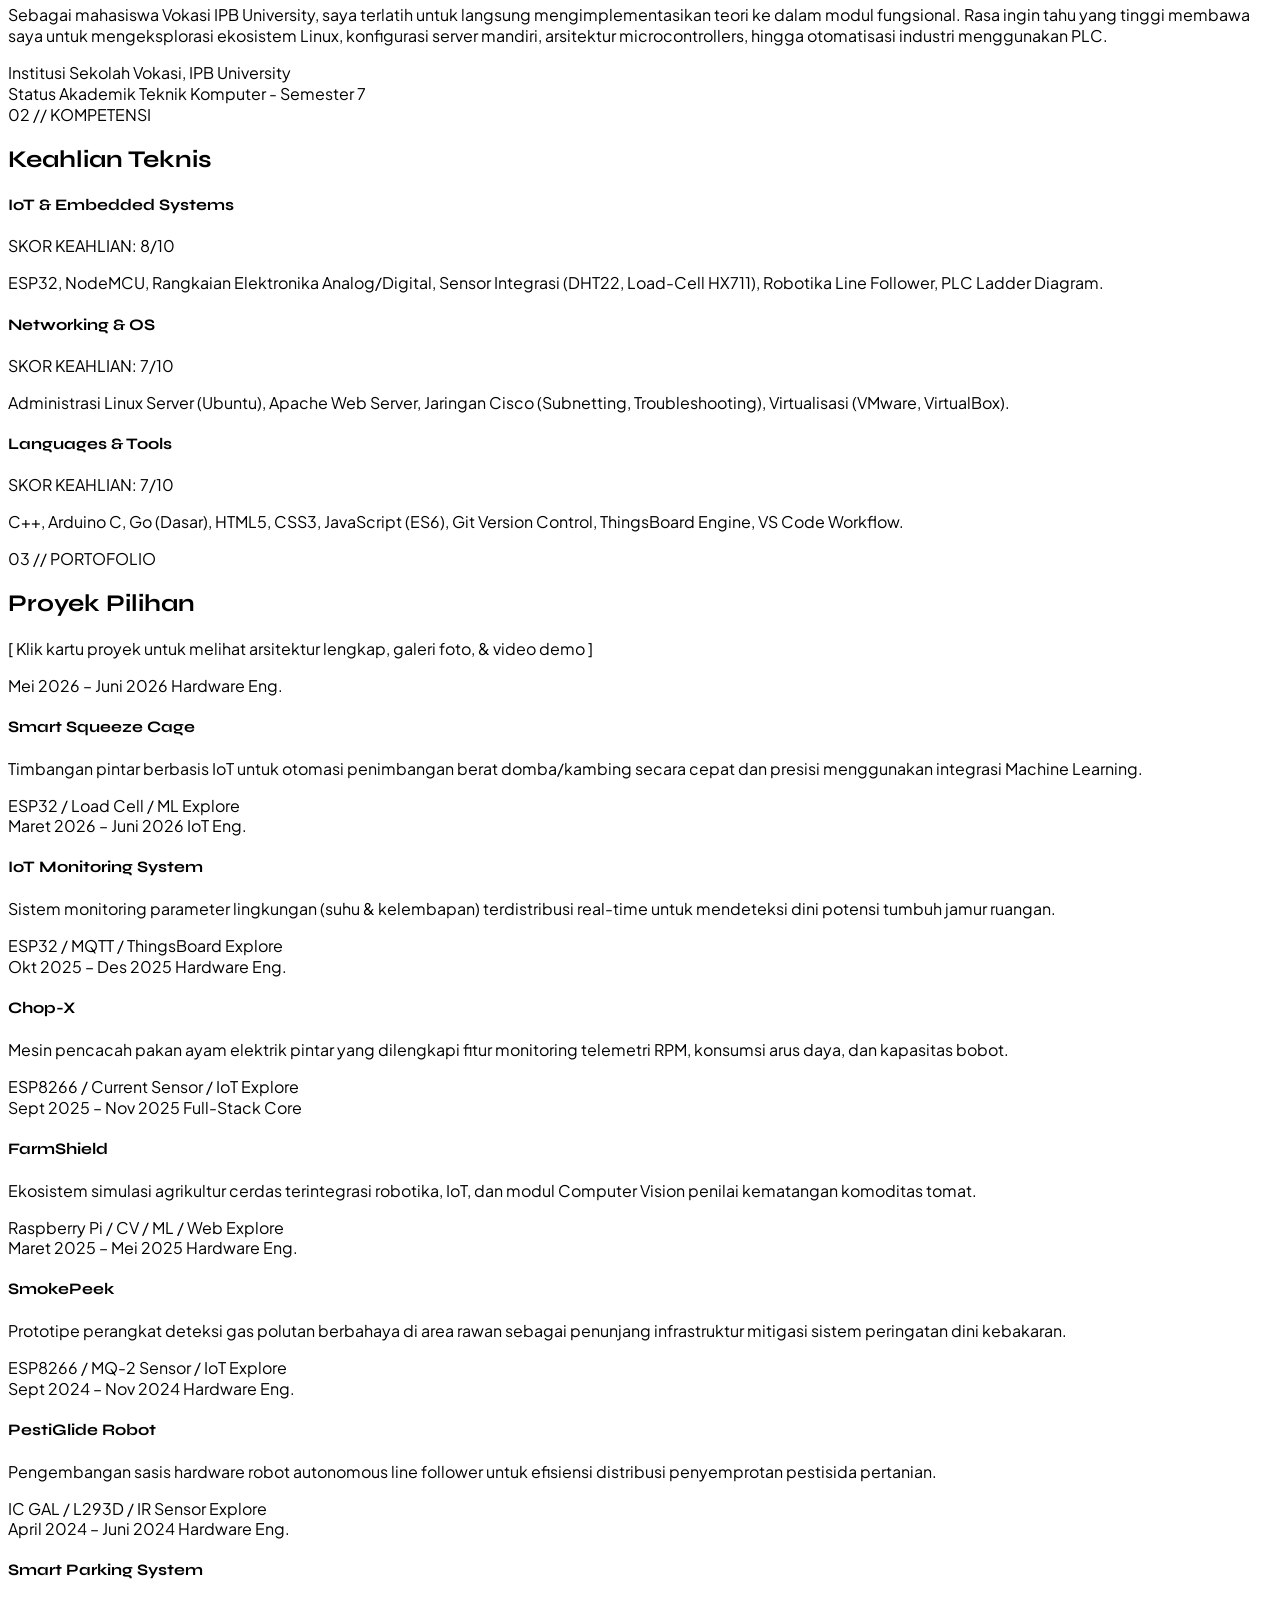
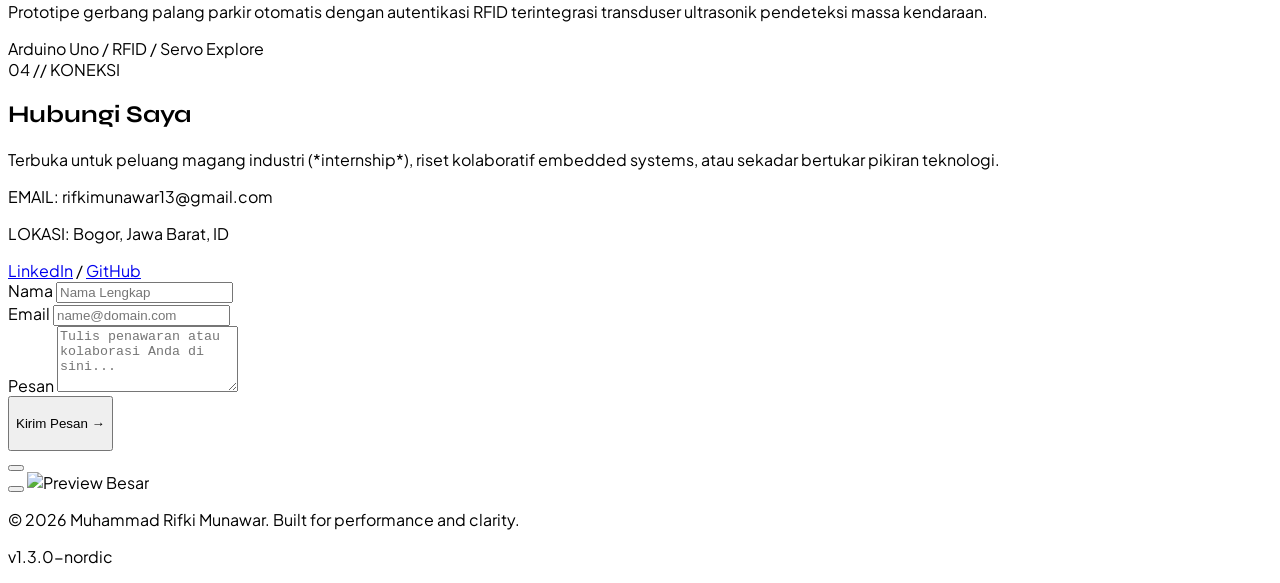
==== commit 3dc39222: "index.html" ====
--- a/index.html
+++ b/index.html
@@ -124,7 +124,7 @@
             
             <div class="lg:col-span-7 flex flex-col space-y-6 text-sm sm:text-base font-light text-zinc-600 dark:text-zinc-400 leading-relaxed fade-in">
                 <p>
-                    Bagi saya, anomali dan system error bukanlah sebuah hambatan, melainkan cetak biru menuju penyempurnaan sistem. Sebagai seorang engineer, saya mendedikasikan diri untuk menjembatani kesenjangan antara teori akademis dan rekayasa praktis—mengeksplorasi batas teknologi demi melahirkan otomatisasi yang presisi, tangguh, dan adaptif.
+                    Bagi saya, <strong class="font-semibold text-zinc-900 dark:text-white border-b border-zinc-200 dark:border-zinc-800 pb-0.5">anomali dan system error</strong>. bukanlah sebuah hambatan, melainkan cetak biru menuju penyempurnaan sistem. Sebagai seorang engineer, saya mendedikasikan diri untuk menjembatani kesenjangan antara teori akademis dan rekayasa praktis—mengeksplorasi batas teknologi demi melahirkan otomatisasi yang presisi, tangguh, dan adaptif.
                 </p>
                 <p>
                     Sebagai mahasiswa Vokasi IPB University, saya terlatih untuk langsung mengimplementasikan teori ke dalam modul fungsional. Rasa ingin tahu yang tinggi membawa saya untuk mengeksplorasi ekosistem Linux, konfigurasi server mandiri, arsitektur microcontrollers, hingga otomatisasi industri menggunakan PLC.
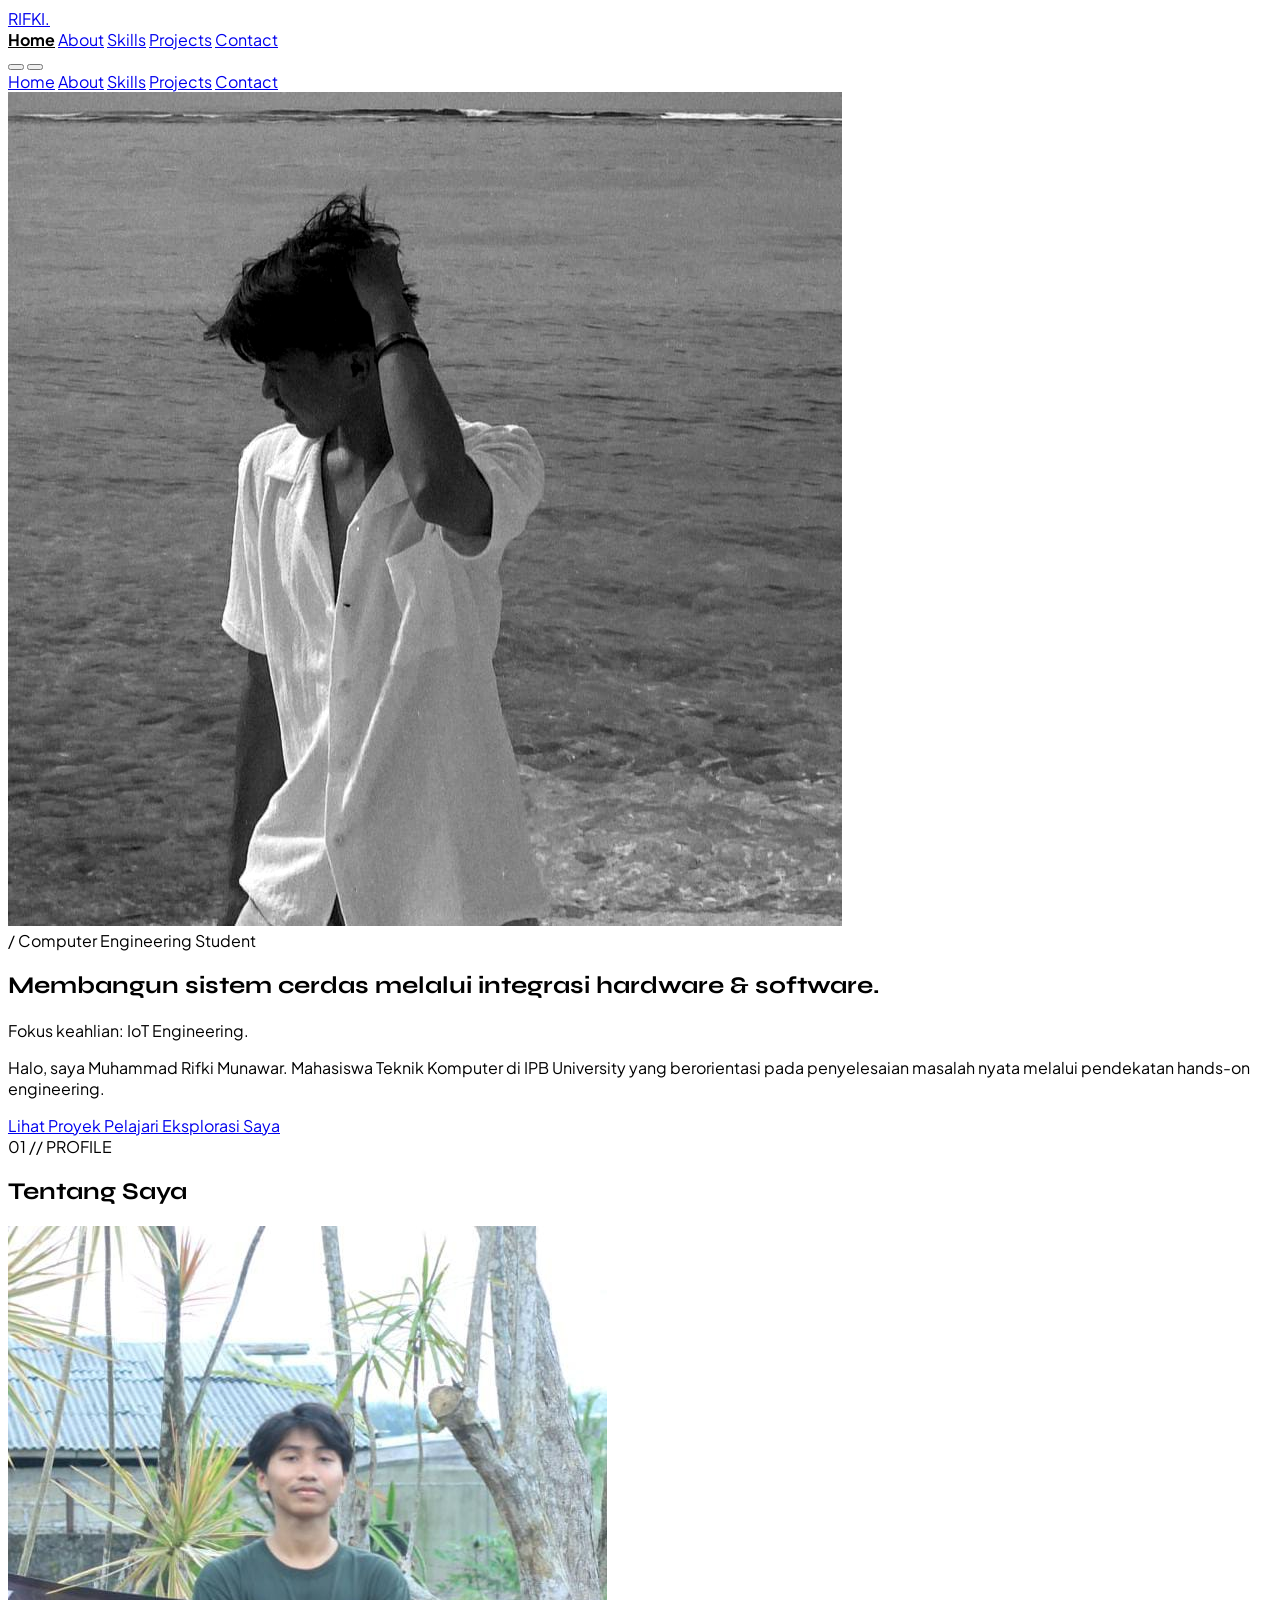
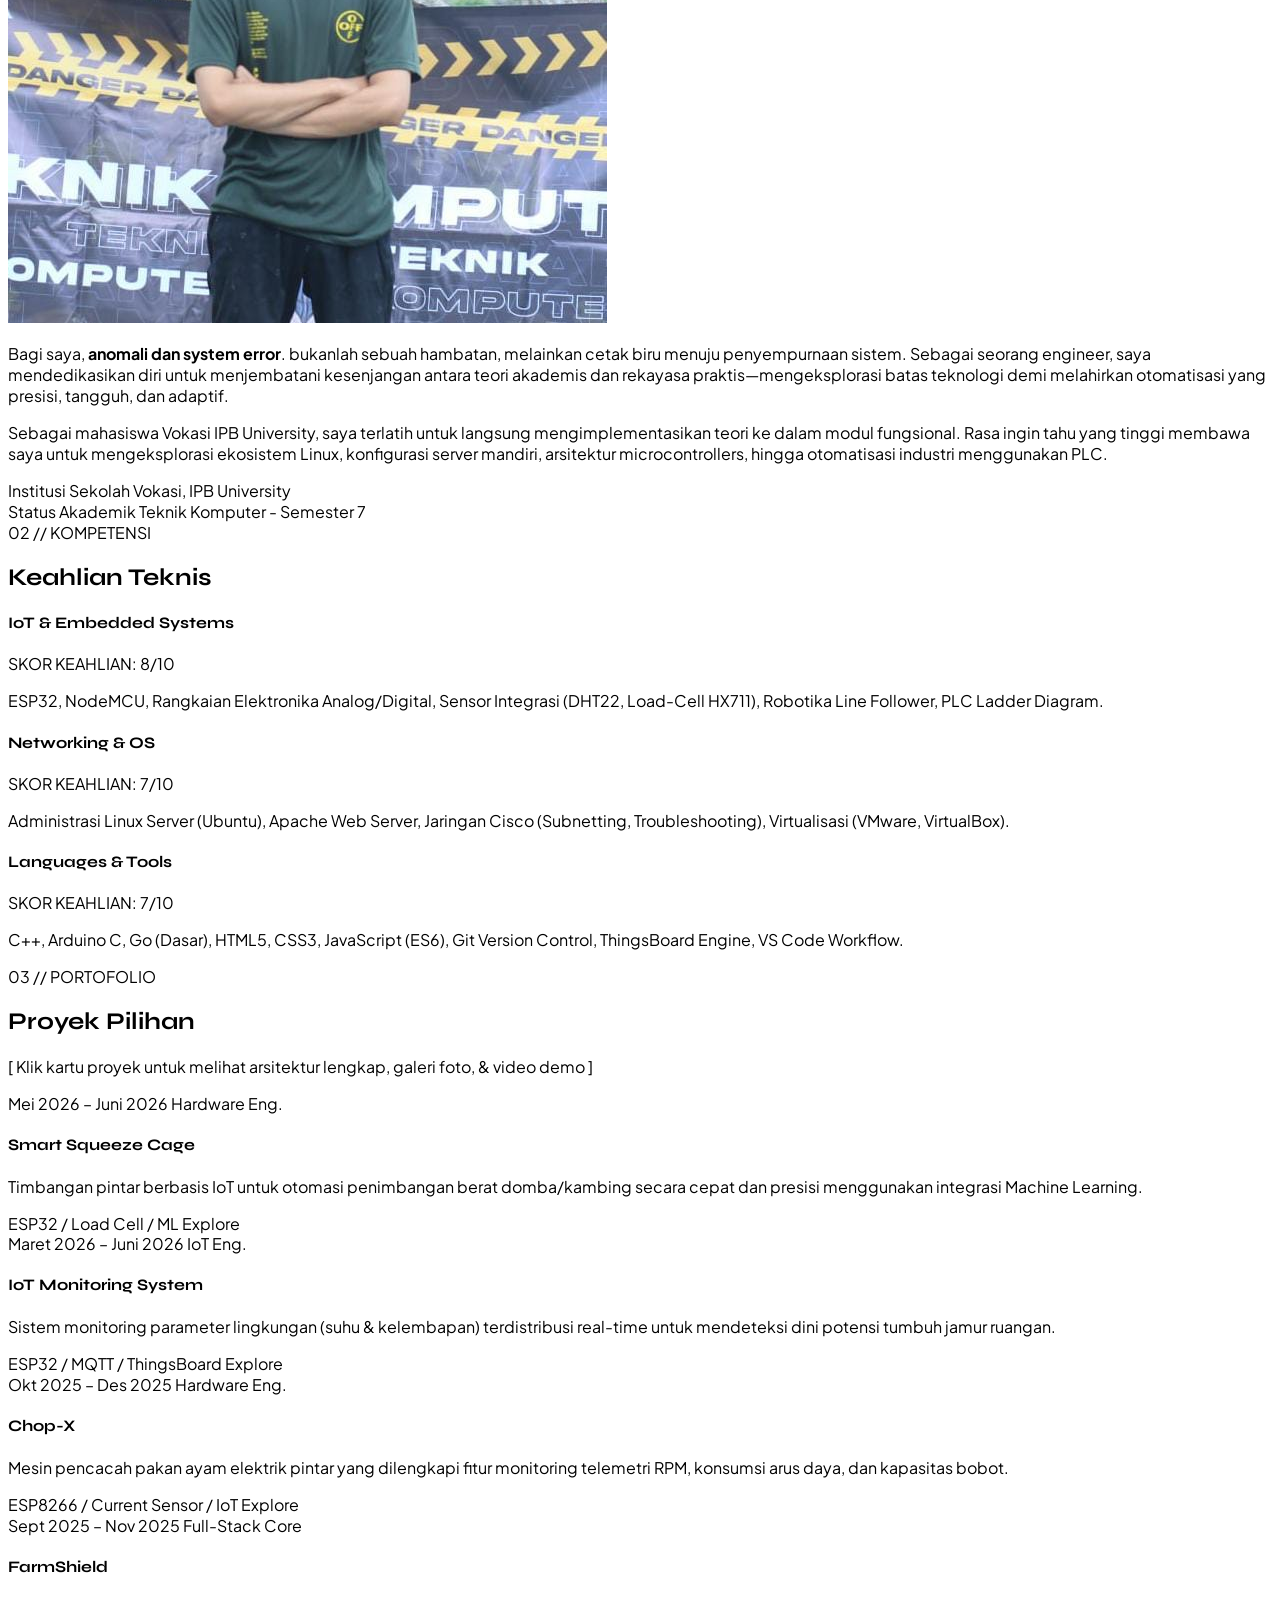
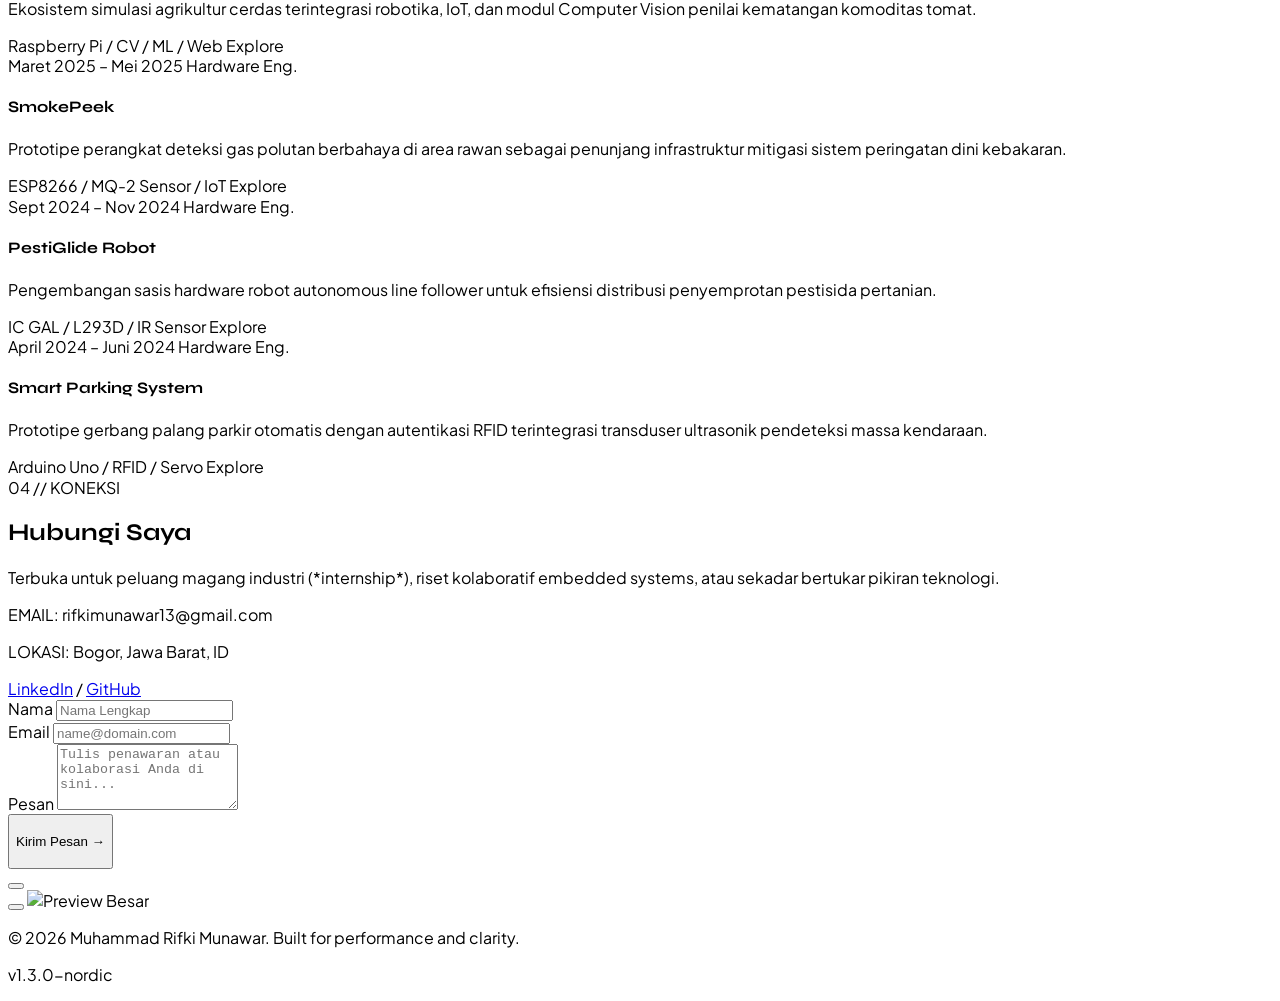
==== commit 9fe4ed17: "index.html" ====
--- a/index.html
+++ b/index.html
@@ -109,7 +109,7 @@
         </div>
     </section>
 
-    <section id="about" class="py-32 max-w-6xl mx-auto px-6 border-t border-zinc-200/60 dark:border-zinc-900">
+   <section id="about" class="py-32 max-w-6xl mx-auto px-6 border-t border-zinc-200/60 dark:border-zinc-900">
         <div class="grid grid-cols-1 lg:grid-cols-12 gap-12 items-center">
             
             <div class="lg:col-span-5 space-y-6 fade-in">
@@ -118,8 +118,9 @@
                     <h2 class="text-3xl font-display font-bold tracking-tight text-zinc-900 dark:text-white">Tentang Saya</h2>
                 </div>
                 
-                <div class="w-full h-[380px] rounded-2xl overflow-hidden border border-zinc-200 dark:border-zinc-800 bg-zinc-50 dark:bg-zinc-900 shadow-sm group">
-                    <img src="images/profile.png" alt="Muhammad Rifki Munawar - Foto Jelas" class="w-full h-full object-cover object-top contrast-105 transition-all duration-700 ease-out">
+                <div class="w-full h-[380px] rounded-2xl overflow-hidden border border-zinc-200 dark:border-zinc-800 bg-zinc-50 dark:bg-zinc-900 shadow-sm">
+                    <img src="images/profile.jpeg" alt="Muhammad Rifki Munawar" class="w-full h-full object-cover object-top contrast-105 transition-all duration-700 ease-out">
+                </div>
             </div>
             
             <div class="lg:col-span-7 flex flex-col space-y-6 text-sm sm:text-base font-light text-zinc-600 dark:text-zinc-400 leading-relaxed fade-in">
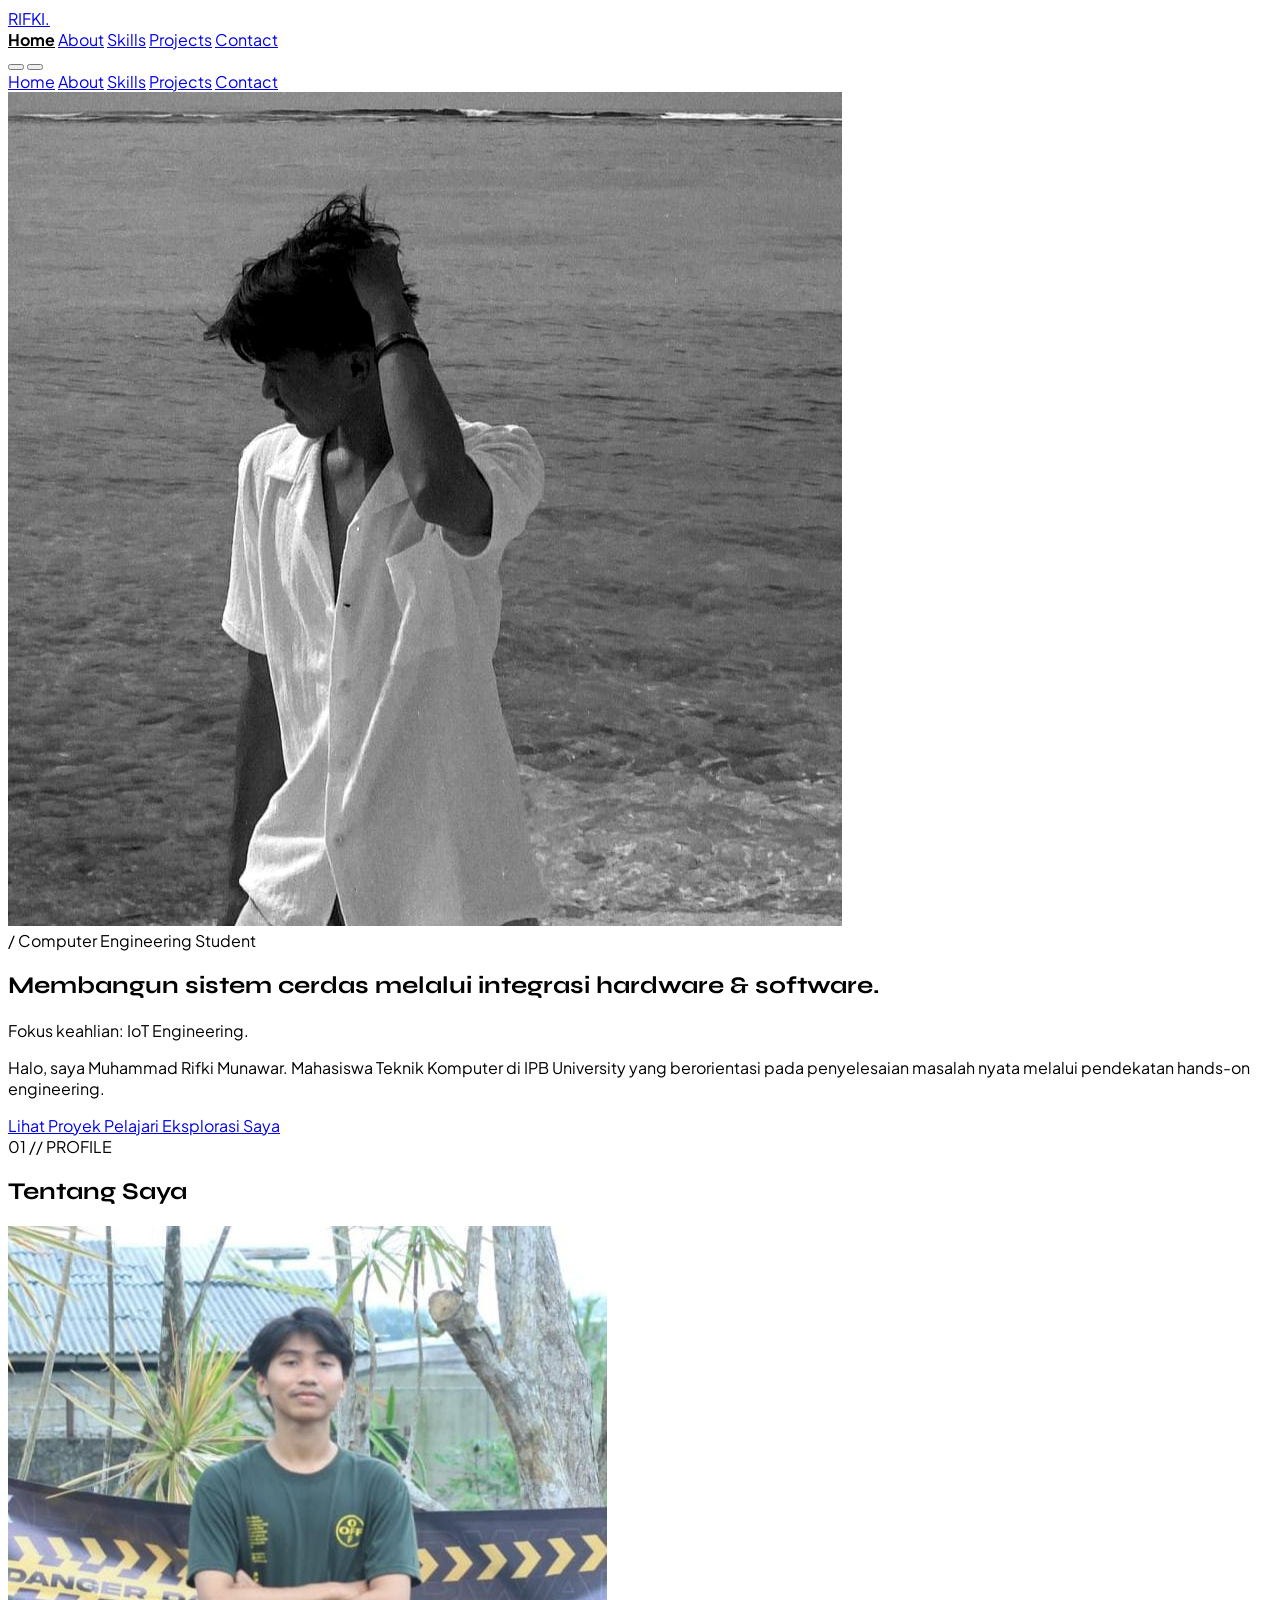
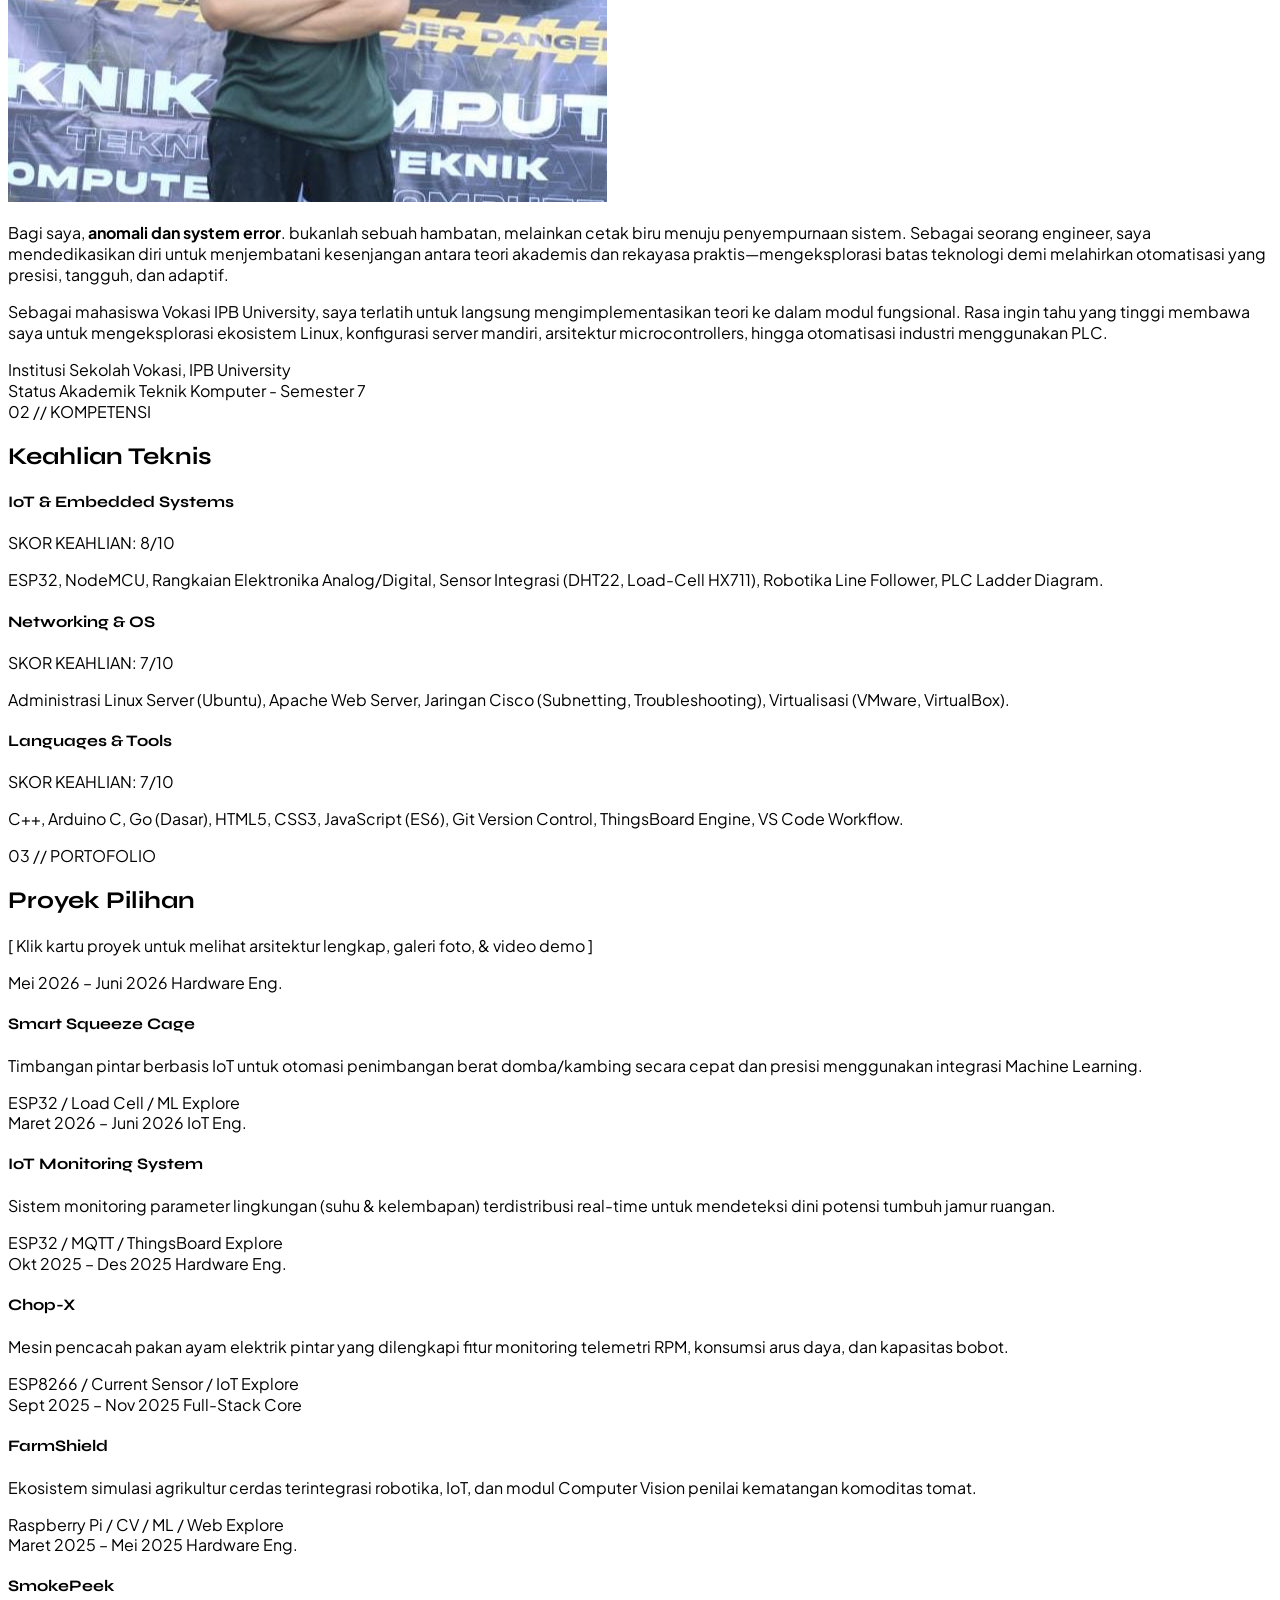
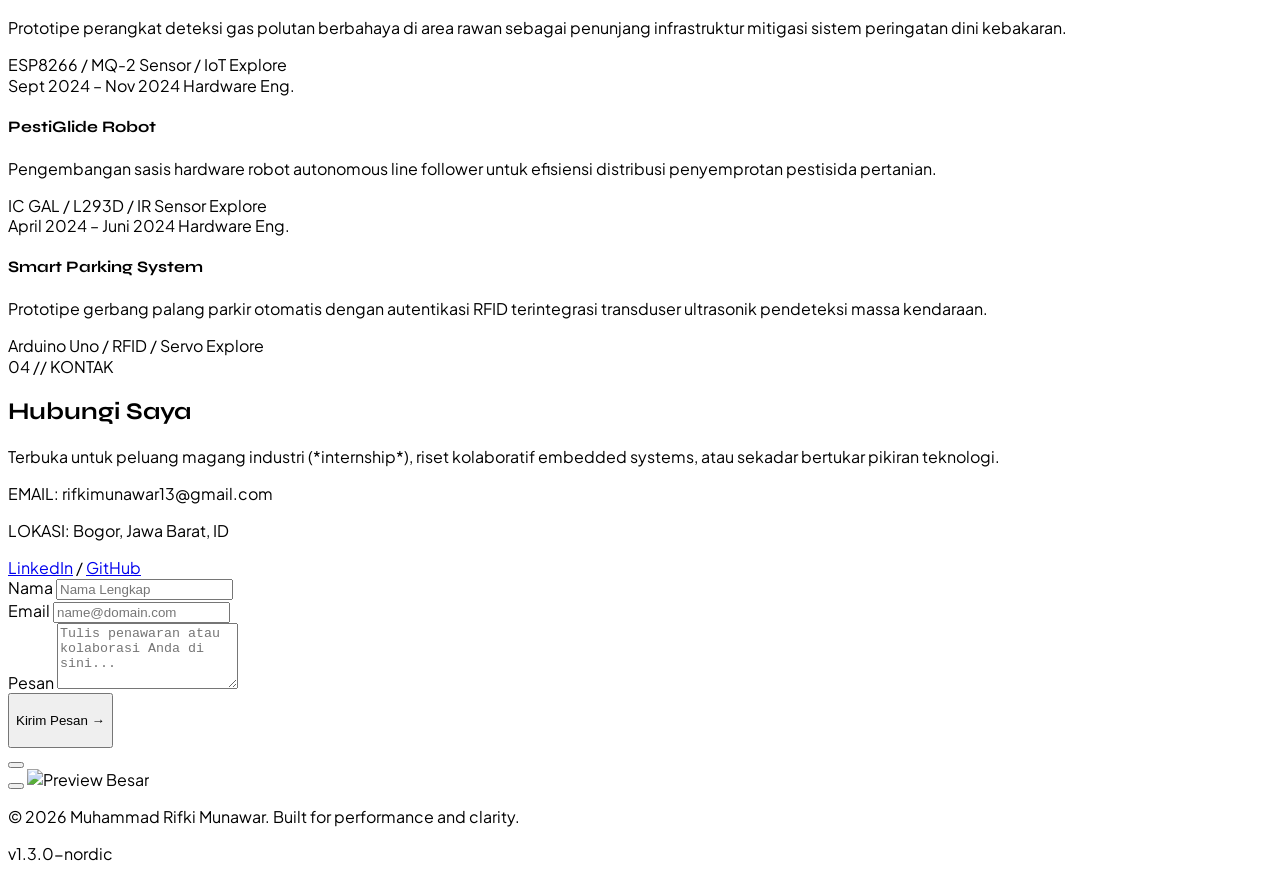
==== commit bf3b205c: "index.html" ====
--- a/index.html
+++ b/index.html
@@ -323,7 +323,7 @@
     <section id="contact" class="py-32 max-w-6xl mx-auto px-6 border-t border-zinc-200/60 dark:border-zinc-900">
         <div class="grid grid-cols-1 lg:grid-cols-12 gap-12">
             <div class="lg:col-span-5 space-y-6 fade-in">
-                <span class="text-[10px] font-mono tracking-[0.3em] text-zinc-400 dark:text-zinc-500 block">04 // KONEKSI</span>
+                <span class="text-[10px] font-mono tracking-[0.3em] text-zinc-400 dark:text-zinc-500 block">04 // KONTAK</span>
                 <h2 class="text-3xl font-display font-bold tracking-tight text-zinc-900 dark:text-white">Hubungi Saya</h2>
                 <p class="text-sm font-light text-zinc-500 dark:text-zinc-400 max-w-sm leading-relaxed">
                     Terbuka untuk peluang magang industri (*internship*), riset kolaboratif embedded systems, atau sekadar bertukar pikiran teknologi.
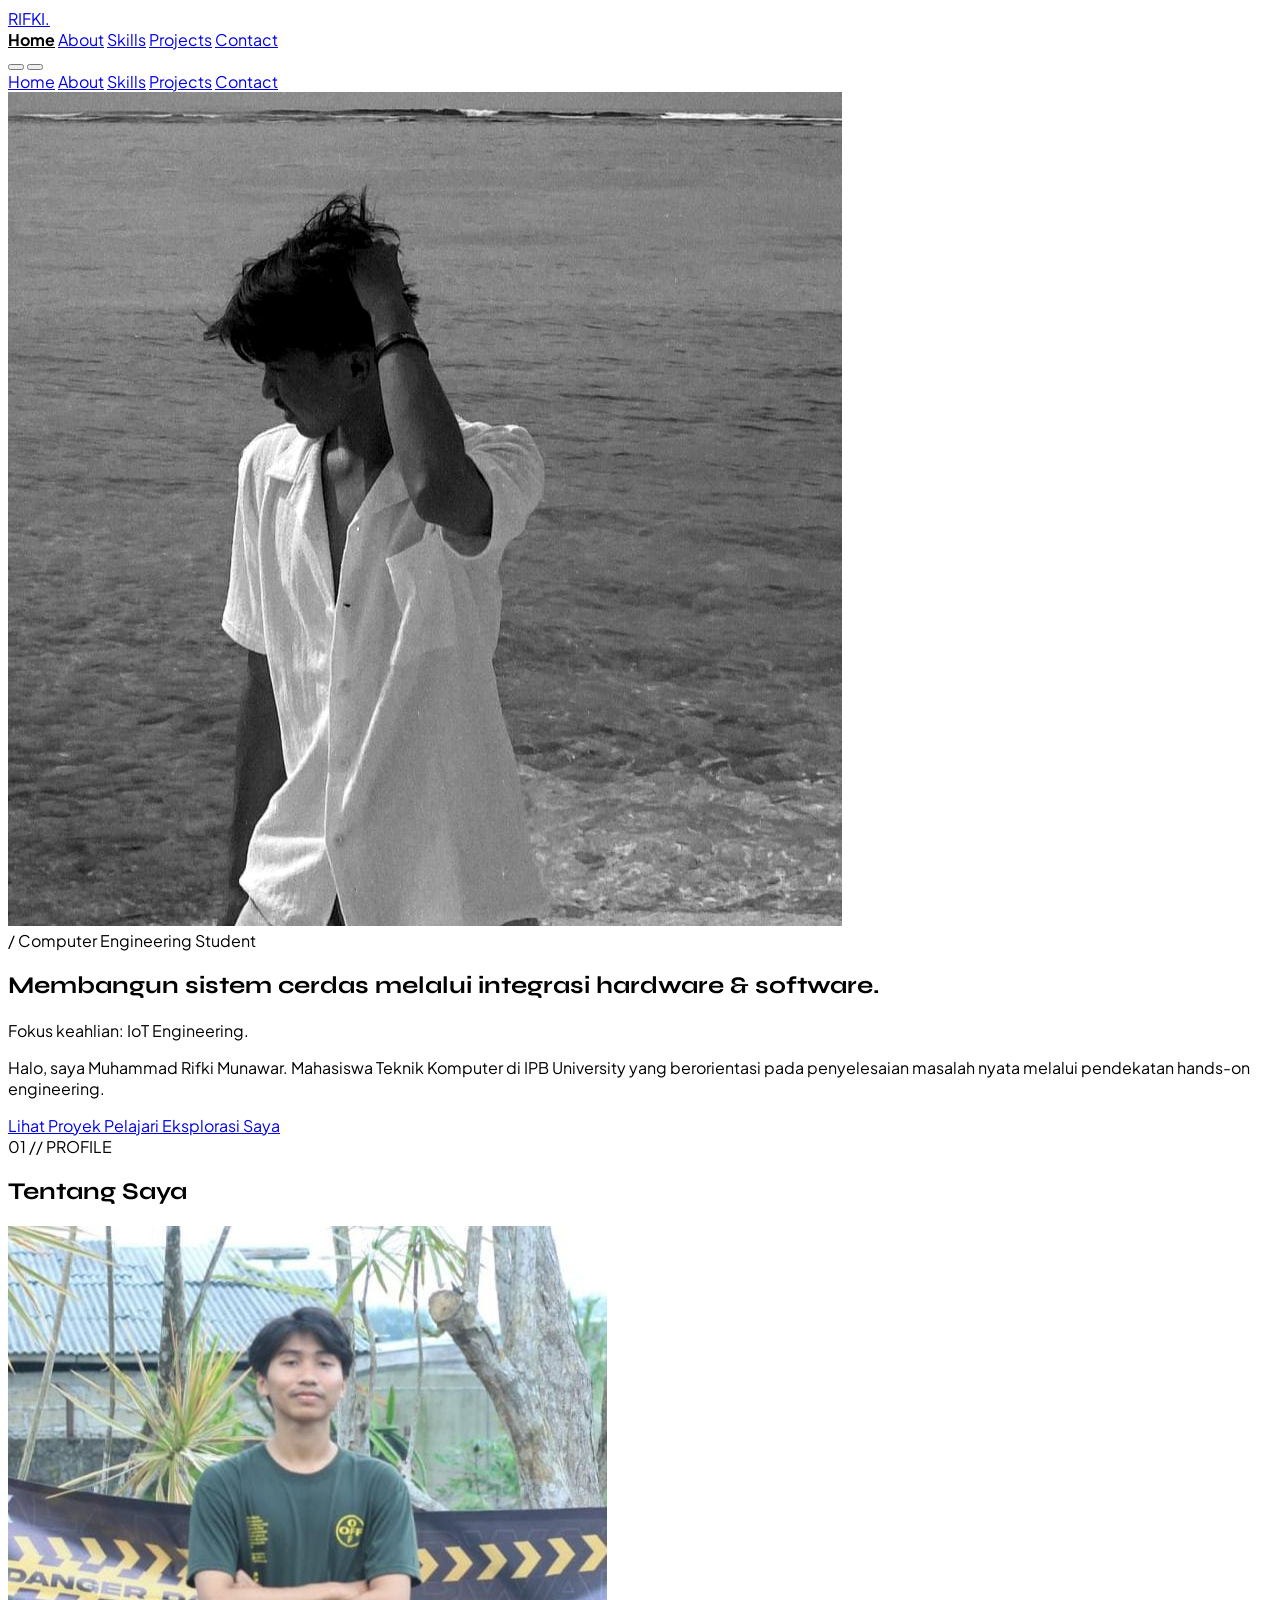
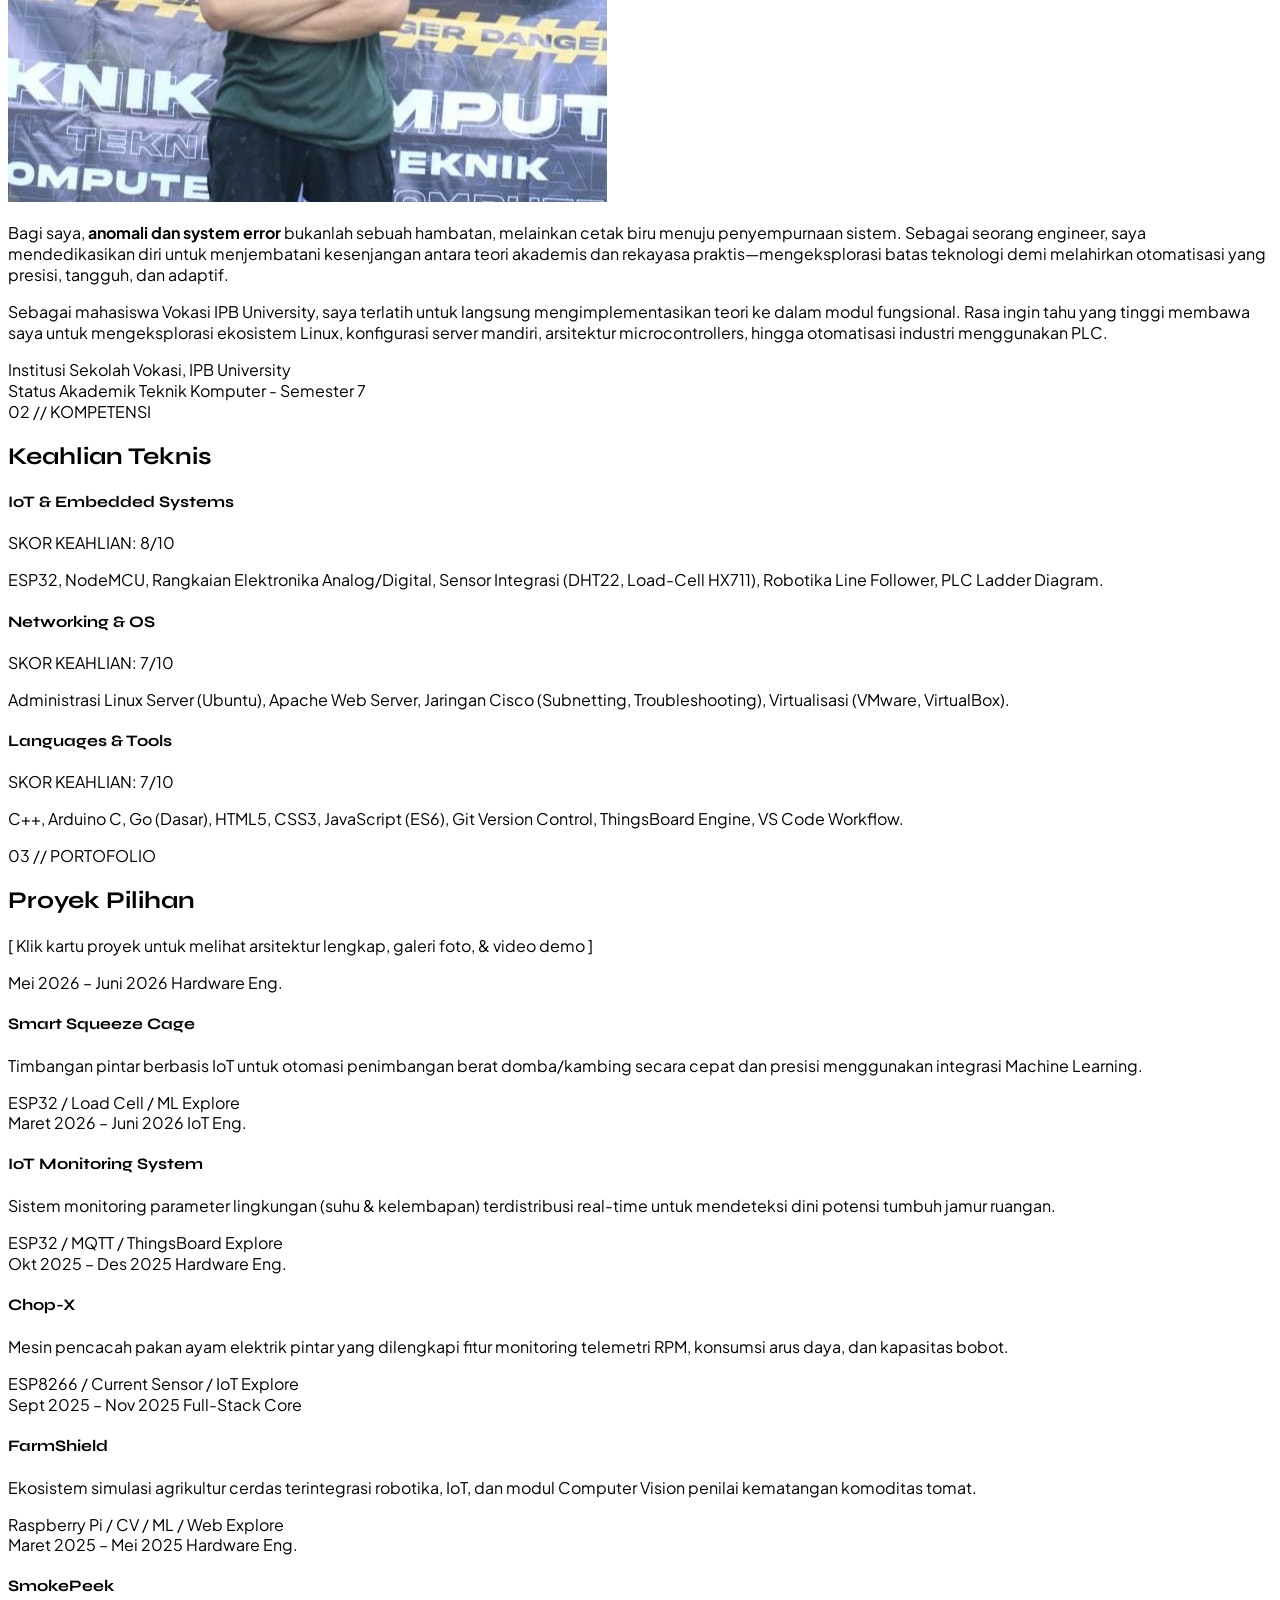
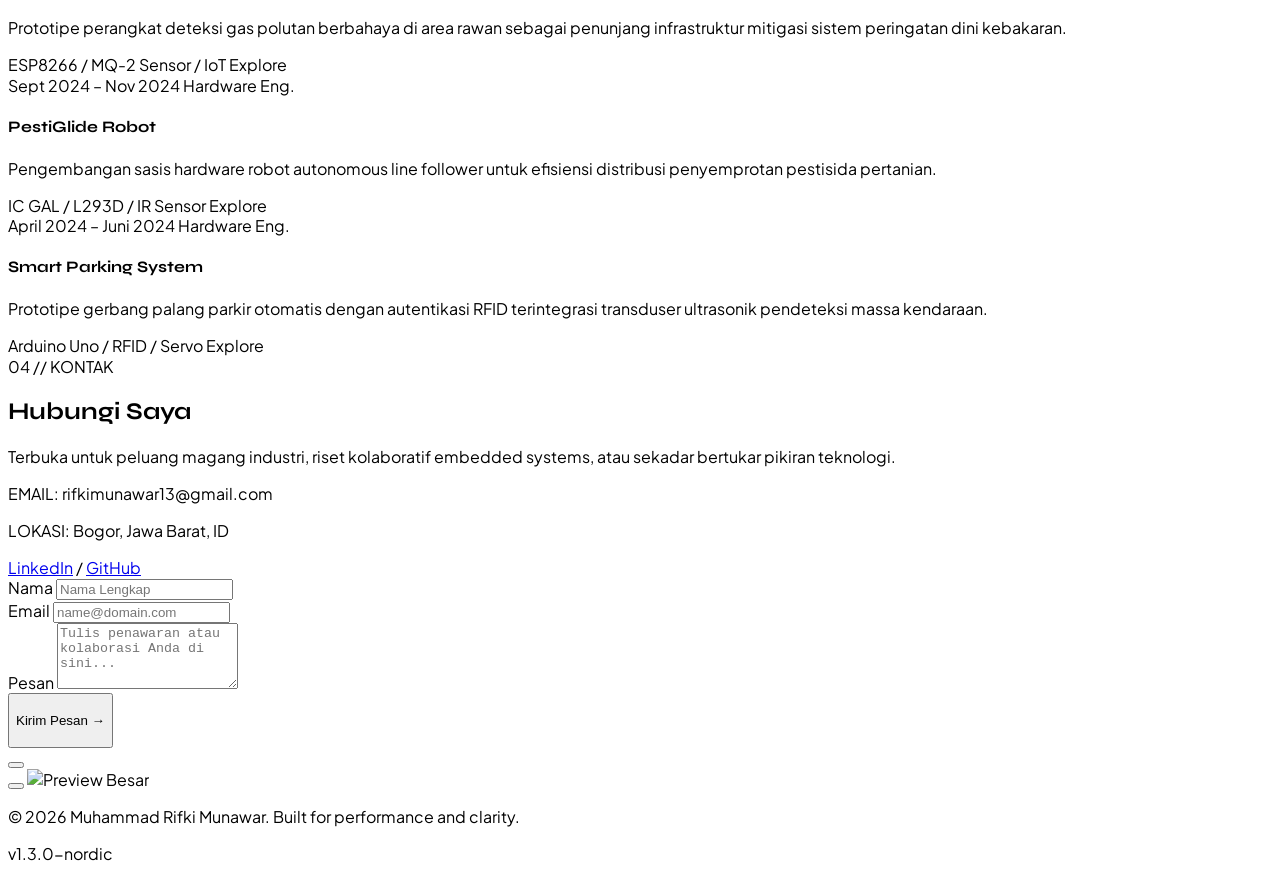
==== commit 27fcd639: "index.html" ====
--- a/index.html
+++ b/index.html
@@ -125,7 +125,7 @@
             
             <div class="lg:col-span-7 flex flex-col space-y-6 text-sm sm:text-base font-light text-zinc-600 dark:text-zinc-400 leading-relaxed fade-in">
                 <p>
-                    Bagi saya, <strong class="font-semibold text-zinc-900 dark:text-white border-b border-zinc-200 dark:border-zinc-800 pb-0.5">anomali dan system error</strong>. bukanlah sebuah hambatan, melainkan cetak biru menuju penyempurnaan sistem. Sebagai seorang engineer, saya mendedikasikan diri untuk menjembatani kesenjangan antara teori akademis dan rekayasa praktis—mengeksplorasi batas teknologi demi melahirkan otomatisasi yang presisi, tangguh, dan adaptif.
+                    Bagi saya, <strong class="font-semibold text-zinc-900 dark:text-white border-b border-zinc-200 dark:border-zinc-800 pb-0.5"> anomali dan system error</strong> bukanlah sebuah hambatan, melainkan cetak biru menuju penyempurnaan sistem. Sebagai seorang engineer, saya mendedikasikan diri untuk menjembatani kesenjangan antara teori akademis dan rekayasa praktis—mengeksplorasi batas teknologi demi melahirkan otomatisasi yang presisi, tangguh, dan adaptif.
                 </p>
                 <p>
                     Sebagai mahasiswa Vokasi IPB University, saya terlatih untuk langsung mengimplementasikan teori ke dalam modul fungsional. Rasa ingin tahu yang tinggi membawa saya untuk mengeksplorasi ekosistem Linux, konfigurasi server mandiri, arsitektur microcontrollers, hingga otomatisasi industri menggunakan PLC.
@@ -326,7 +326,7 @@
                 <span class="text-[10px] font-mono tracking-[0.3em] text-zinc-400 dark:text-zinc-500 block">04 // KONTAK</span>
                 <h2 class="text-3xl font-display font-bold tracking-tight text-zinc-900 dark:text-white">Hubungi Saya</h2>
                 <p class="text-sm font-light text-zinc-500 dark:text-zinc-400 max-w-sm leading-relaxed">
-                    Terbuka untuk peluang magang industri (*internship*), riset kolaboratif embedded systems, atau sekadar bertukar pikiran teknologi.
+                    Terbuka untuk peluang magang industri, riset kolaboratif embedded systems, atau sekadar bertukar pikiran teknologi.
                 </p>
                 
                 <div class="pt-4 space-y-3 text-xs font-mono text-zinc-600 dark:text-zinc-400">
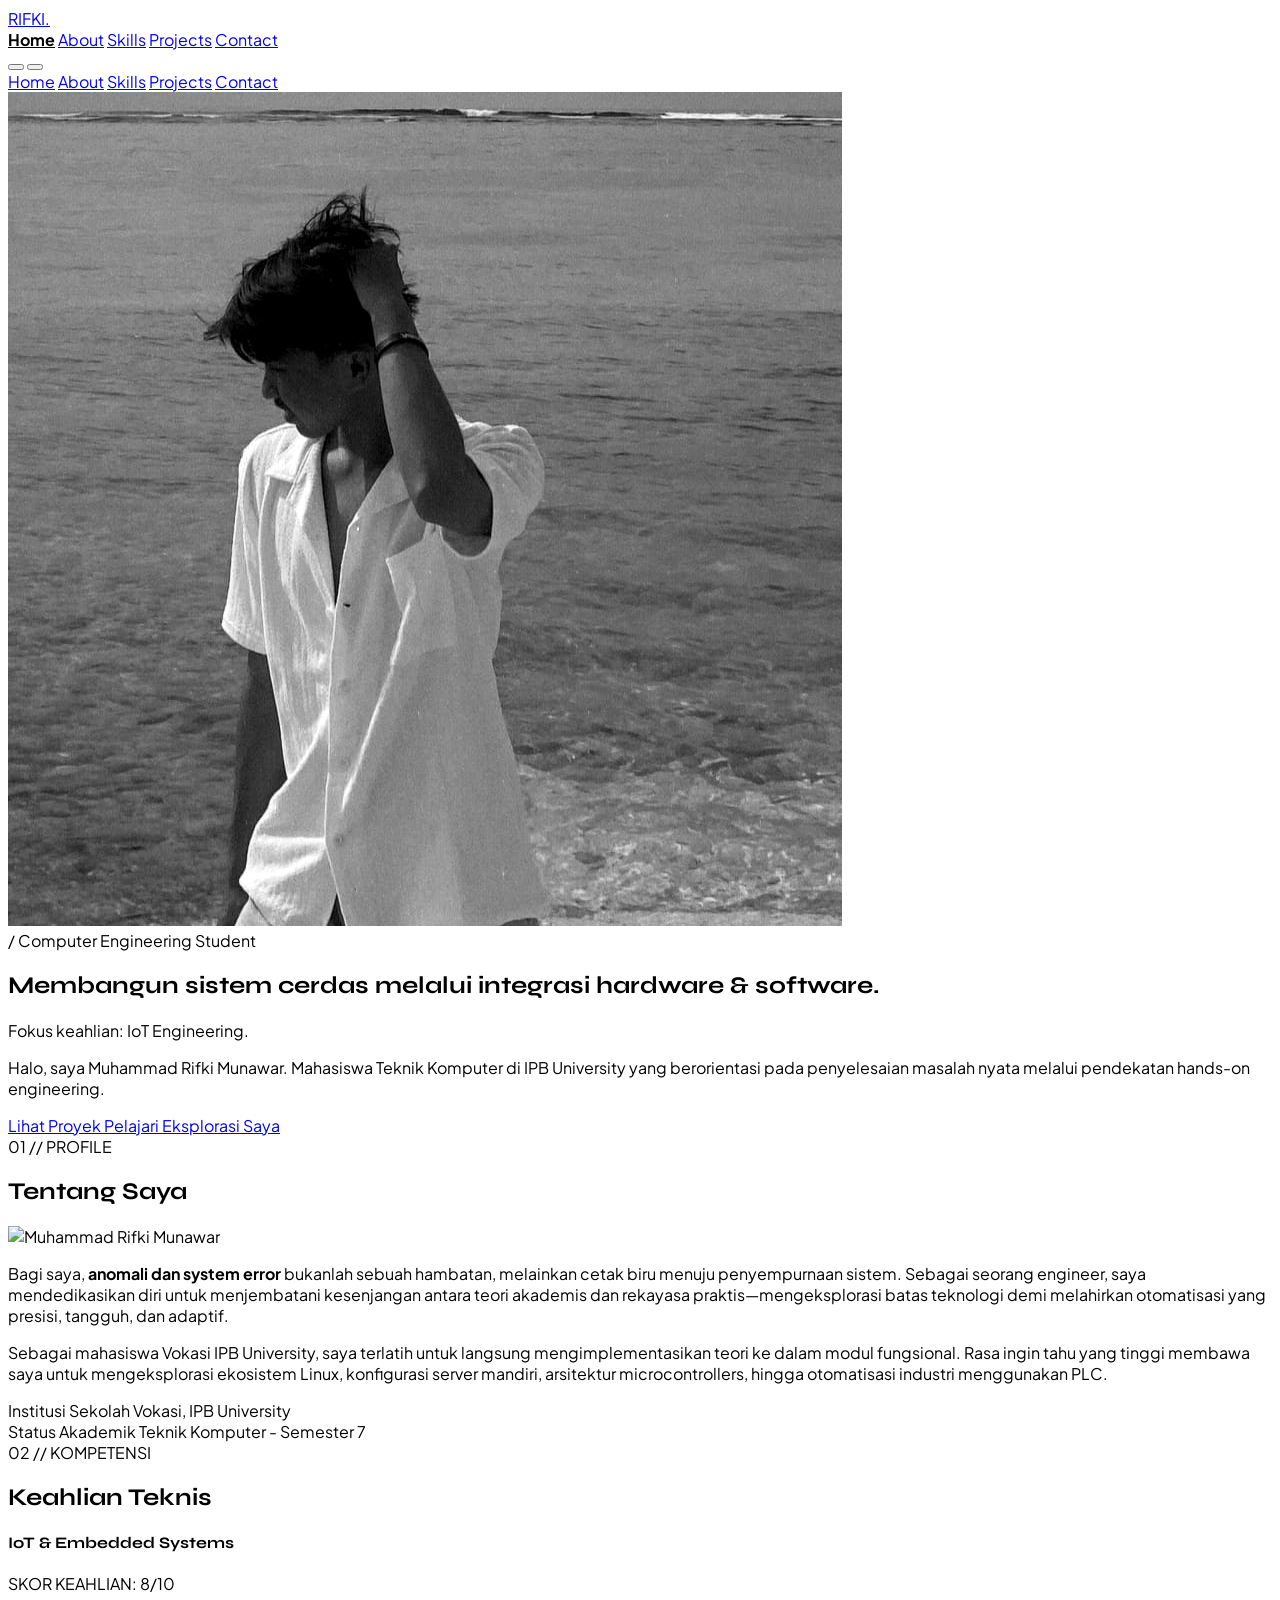
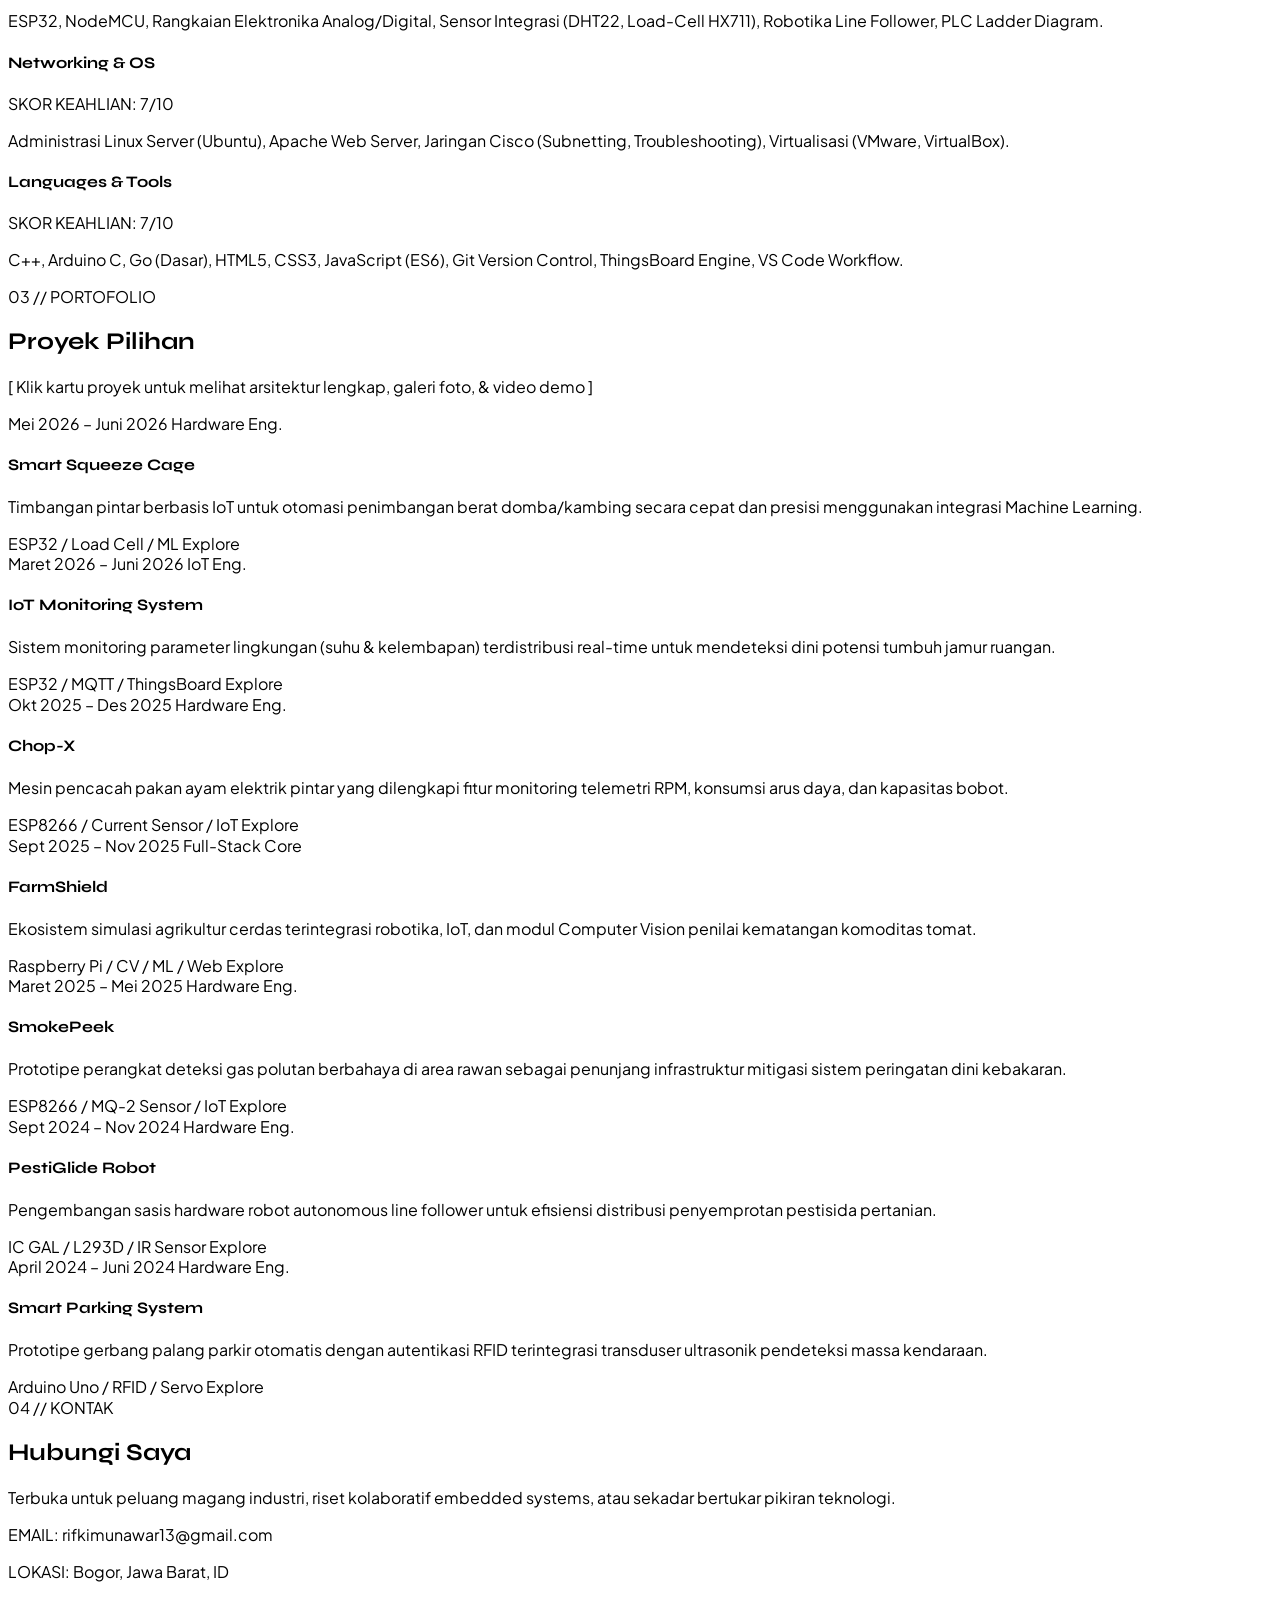
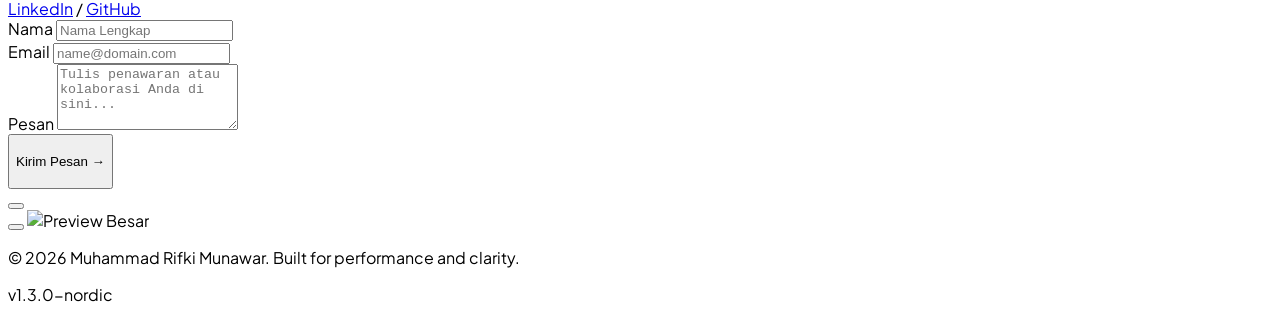
==== commit aa30395a: "index.html" ====
--- a/index.html
+++ b/index.html
@@ -119,7 +119,7 @@
                 </div>
                 
                 <div class="w-full h-[380px] rounded-2xl overflow-hidden border border-zinc-200 dark:border-zinc-800 bg-zinc-50 dark:bg-zinc-900 shadow-sm">
-                    <img src="images/profile.jpeg" alt="Muhammad Rifki Munawar" class="w-full h-full object-cover object-top contrast-105 transition-all duration-700 ease-out">
+                    <img src="images/profile.png" alt="Muhammad Rifki Munawar" class="w-full h-full object-cover object-top contrast-105 transition-all duration-700 ease-out">
                 </div>
             </div>
             
